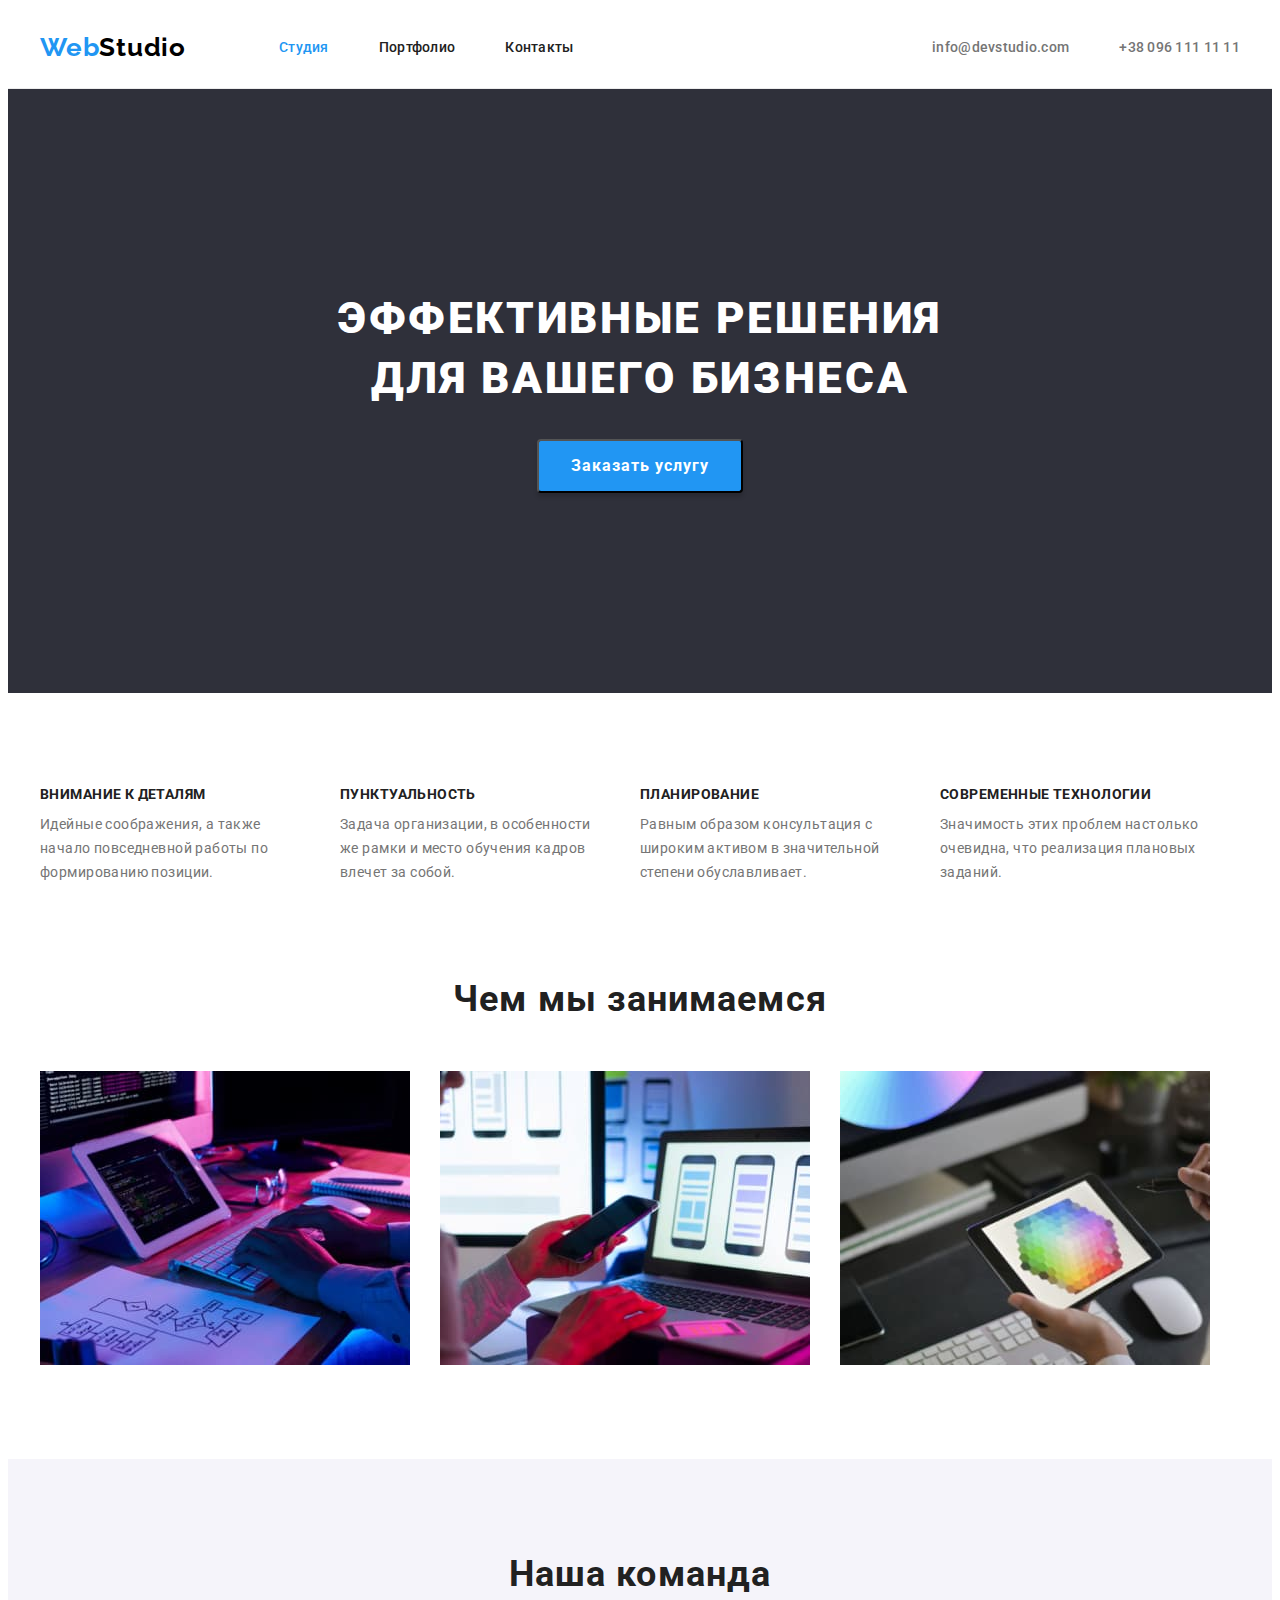
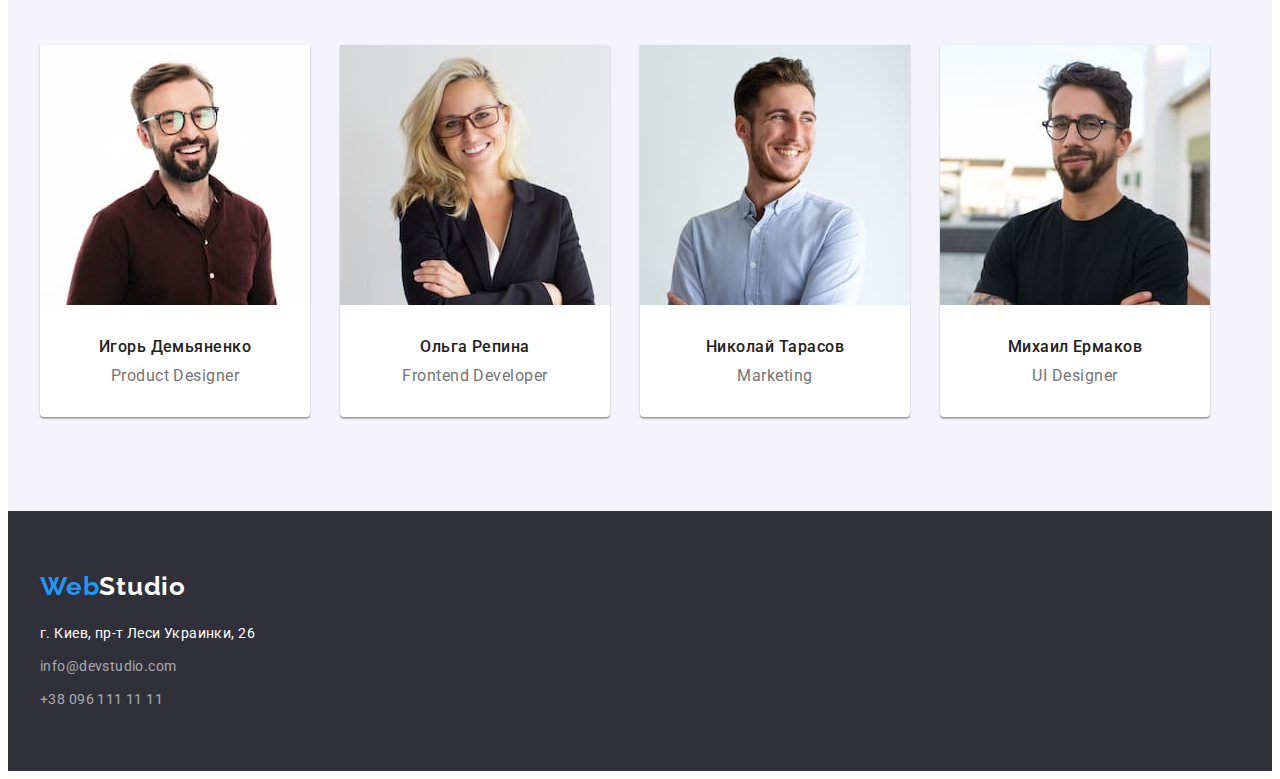
==== index.html @ 3a946d45 "v1" ====
<!DOCTYPE html>
<html lang="ru">
  <head>
    <meta charset="UTF-8" />
    <meta http-equiv="X-UA-Compatible" content="IE=edge" />
    <meta name="viewport" content="width=device-width, initial-scale=1.0" />
    <title>Студия</title>
    <!--Projeck fonts-->
    <link rel="preconnect" href="https://fonts.googleapis.com" />
    <link rel="preconnect" href="https://fonts.gstatic.com" crossorigin />
    <link
      href="https://fonts.googleapis.com/css2?family=Raleway:wght@700&family=Roboto:wght@400;500;700;900&display=swap"
      rel="stylesheet"
    />
    <!--Normalize-->
    <link
      rel="stylesheet"
      href="https://cdnjs.cloudflare.com/ajax/libs/modern-normalize/1.1.0/modern-normalize.min.css"
      integrity="sha512-wpPYUAdjBVSE4KJnH1VR1HeZfpl1ub8YT/NKx4PuQ5NmX2tKuGu6U/JRp5y+Y8XG2tV+wKQpNHVUX03MfMFn9Q=="
      crossorigin="anonymous"
      referrerpolicy="no-referrer"
    />

    <!--Castom styles-->
    <link rel="stylesheet" href="./css/styles.css" />
  </head>
  <body>
    <!--Шапка-->
    <header>
      <div class="container header-container">
        <a class="link logo" href="./index.html"
          >Web<span class="logo-black">Studio</span>
        </a>
        <!--Навигация-->
        <nav>
          <ul class="list nav">
            <li class="nav-item">
              <a class="link navigation-activ" href="./index.html">Студия</a>
            </li>
            <li class="nav-item">
              <a class="link navigation-link" href="./portfolio.html"
                >Портфолио</a
              >
            </li>
            <li class="nav-item">
              <a class="link navigation-link" href="#">Контакты</a>
            </li>
          </ul>
        </nav>

        <!--Контакты-->
        <ul class="list contakts">
          <li class="contakts-item">
            <a class="link contakts-link" href="mailto:info@devstudio.com"
              >info@devstudio.com</a
            >
          </li>
          <li class="contakts-item">
            <a class="link contakts-link" href="tel:+380961111111"
              >+38 096 111 11 11</a
            >
          </li>
        </ul>
      </div>
    </header>
    <!--Контент-->
    <main>
      <!--Герой-->
      <section class="hero">
        <div class="container hero-group">
          <h1 class="hero-title">Эффективные решения для вашего бизнеса</h1>
          <button class="btn" type="button">Заказать услугу</button>
        </div>
      </section>
      <!--Преимущества-->
      <section class="section benefits-section">
        <div class="container">
          <h2 class="benefits-section-title">Наши преимущества</h2>
          <ul class="list benefits-list">
            <li class="benefits-item">
              <h3 class="subtitle">Внимание к деталям</h3>
              <p class="text">
                Идейные соображения, а также начало повседневной работы по
                формированию позиции.
              </p>
            </li>
            <li class="benefits-item">
              <h3 class="subtitle">Пунктуальность</h3>
              <p class="text">
                Задача организации, в особенности же рамки и место обучения
                кадров влечет за собой.
              </p>
            </li>
            <li class="benefits-item">
              <h3 class="subtitle">Планирование</h3>
              <p class="text">
                Равным образом консультация с широким активом в значительной
                степени обуславливает.
              </p>
            </li>
            <li class="benefits-item">
              <h3 class="subtitle">Современные технологии</h3>
              <p class="text">
                Значимость этих проблем настолько очевидна, что реализация
                плановых заданий.
              </p>
            </li>
          </ul>
        </div>
      </section>
      <!--Деятельность-->
      <section class="section work-section">
        <div class="container">
          <h2 class="section-title">Чем мы занимаемся</h2>
          <ul class="list work-list">
            <li class="work-item">
              <img
                src="./images/work/code.jpg"
                alt="программист, работающий в офисе"
                width="370"
              />
            </li>
            <li class="work-item">
              <img
                src="./images/work/mobile.jpg"
                alt="веб-дизайнеры интерфейса разрабатывают приложение для смартфонов команда создателей работает интерфейс мобильных телефонов"
                width="370"
              />
            </li>
            <li class="work-item">
              <img
                src="./images/work/visual.jpg"
                alt="творческий художник веб-дизайн с рабочим цветом выбор графического планшета"
                width="370"
              />
            </li>
          </ul>
        </div>
      </section>
      <!--Команда-->
      <section class="section personal-section">
        <div class="container">
          <h2 class="section-title">Наша команда</h2>
          <ul class="list personal-list">
            <li class="personal-item">
              <img
                src="./images/personal/ihdem.jpg"
                alt="Игорь Демьяненко"
                width="270"
              />
              <div class="avatar-name">
                <h3 class="avatar">Игорь Демьяненко</h3>
                <p lang="en" class="profession">Product Designer</p>
              </div>
            </li>
            <li class="personal-item">
              <img
                src="./images/personal/olrep.jpg"
                alt="Ольга Репина"
                width="270"
              />
              <div class="avatar-name">
                <h3 class="avatar">Ольга Репина</h3>
                <p lang="en" class="profession">Frontend Developer</p>
              </div>
            </li>
            <li class="personal-item">
              <img
                src="./images/personal/nktar.jpg"
                alt="Николай Тарасов"
                width="270"
              />
              <div class="avatar-name">
                <h3 class="avatar">Николай Тарасов</h3>
                <p lang="en" class="profession">Marketing</p>
              </div>
            </li>
            <li class="personal-item">
              <img
                src="./images/personal/mcherm.jpg"
                alt="Михаил Ермаков"
                width="270"
              />
              <div class="avatar-name">
                <h3 class="avatar">Михаил Ермаков</h3>
                <p lang="en" class="profession">UI Designer</p>
              </div>
            </li>
          </ul>
        </div>
      </section>
    </main>
    <!--Подвал-->
    <footer class="footer">
      <div class="container footer-cont">
        <a class="link logo-footer" href="./index.html"
          >Web<span class="logo-white">Studio</span>
        </a>
        <address class="address">
          <p class="location">г. Киев, пр-т Леси Украинки, 26</p>
          <ul class="list">
            <li class="address-item">
              <a class="link email" href="mailto:info@devstudio.com"
                >info@devstudio.com</a
              >
            </li>
            <li class="address-item">
              <a class="link phone" href="tel:+380961111111"
                >+38 096 111 11 11</a
              >
            </li>
          </ul>
        </address>
      </div>
    </footer>
  </body>
</html>
---- css/styles.css ----
:root {
  --main-font: "Roboto", sans-serif;
  --secondary-font: "Raleway", sans-serif;

  /* text colors */
  --text-cl: #212121;
  --accent-cl: #2196f3;
  --main-txt-cl: #757575;
  --secondary-txt-cl: #ffffff;

  /* bacground colors */
  --header-bg-cl: #ffffff;
  --main-bg-cl: #e5e5e5;
  --secondary-bg-cl: #f7f7f7;
  --dark-bg-cl: #2f303a;
  --btn-bg-cl: #2196f3;
  --btn-bg-accent: #188ce8;
}

body {
  font-family: var(--main-font);
  font-size: 14px;
  line-height: 1.86;
  letter-spacing: 0.02em;
  color: var(--main-txt-cl);
}

h1,
h2,
h3,
h4,
h5,
h6,
p {
  margin: 0;
}

img {
  display: block;
}

.container {
  width: 1200px;
  padding-left: 15px;
  padding-right: 15px;
  margin-left: auto;
  margin-right: auto;
}

.link:hover,
.link:focus {
  color: var(--accent-cl);
}

.link {
  text-decoration: none;
  color: currentColor;
}

.list {
  padding: 0;
  margin: 0;

  list-style: none;
}

/*Шапка*/

header {
  background-color: var(--header-bg-cl);
  border-bottom: 1px solid #ececec;
}

.header-container {
  display: flex;
  align-items: center;
}

/*Логотип*/
.logo {
  margin-right: 93px;
  padding-top: 24px;
  padding-bottom: 25px;

  font-family: "Raleway";
  font-weight: 700;
  font-size: 26px;
  line-height: 1.19;
  letter-spacing: 0.03em;
  color: #2196f3;
}

.logo-black {
  color: #000000;
}

/*Навигация*/

.nav {
  display: flex;
  align-items: center;
}

.nav-item {
  margin-right: 50px;
}

.nav-item:last-child {
  margin-right: 0;
}

.contakts-link,
.navigation-link {
  display: block;
  padding-top: 32px;
  padding-bottom: 32px;

  font-weight: 500;
  line-height: 1.14;
  color: var(--text-cl);
}

.navigation-activ {
  display: block;
  padding-top: 32px;
  padding-bottom: 32px;

  font-weight: 500;
  line-height: 1.14;
  color: var(--accent-cl);
}

/*Контакты*/

.contakts {
  display: flex;
  margin-left: auto;
}

.contakts-item {
  margin-right: 50px;
}

.contakts-item:last-child {
  margin-right: 0;
}

.contakts-link {
  font-weight: 500;
  line-height: 1.14;
  color: var(--main-txt-cl);
}

.contakts-link:hover {
  color: var(--accent-cl);
}

/*Герой*/

.hero {
  padding-top: 200px;
  padding-bottom: 200px;
  background-color: var(--dark-bg-cl);
  text-align: center;
}

.hero-title {
  width: 696px;
  margin-bottom: 30px;
  margin-right: auto;
  margin-left: auto;

  font-weight: 900;
  font-size: 44px;
  line-height: 1.36;
  text-align: center;
  letter-spacing: 0.06em;
  text-transform: uppercase;
  color: var(--secondary-txt-cl);
}

.btn {
  padding: 10px 32px;
  cursor: pointer;
  font-family: inherit;
  font-weight: 700;
  font-size: 16px;
  line-height: 1.88;
  letter-spacing: 0.06em;
  color: var(--secondary-txt-cl);
  background: var(--btn-bg-cl);
  box-shadow: 0px 4px 4px rgba(0, 0, 0, 0.15);
  border-radius: 4px;
}

.btn:hover,
.btn:focus {
  background: var(--btn-bg-accent);
}

/*Преимущества*/

.benefits-section {
  padding-top: 94px;
  padding-bottom: 94px;
}

.benefits-section-title {
  display: none;
}

.benefits-list {
  display: flex;
}

.benefits-item {
  width: 270px;
  margin-right: 30px;
}

.benefits-item:last-child {
  margin-right: 0;
}

.section-title {
  text-align: center;
  margin-bottom: 50px;
  font-weight: 700;
  font-size: 36px;
  line-height: 1.17;
  letter-spacing: 0.03em;
  color: var(--text-cl);
}

.subtitle {
  margin-bottom: 10px;
  font-weight: 700;
  font-size: 14px;
  line-height: 1.14;
  letter-spacing: 0.03em;
  text-transform: uppercase;
  color: var(--text-cl);
}

.text {
  font-size: 14px;
  line-height: 1.71;
  letter-spacing: 0.03em;
  color: var(--main-txt-cl);
}

/*Деятельность*/

.work-section {
  padding-bottom: 94px;
}

.work-list {
  display: flex;
}

.work-item {
  margin-right: 30px;
}

.work-item:last-child {
  margin-right: 0;
}

/*Команда*/

.personal-section {
  padding-top: 94px;
  padding-bottom: 94px;
  background-color: #f5f4fa;
}

.personal-list {
  display: flex;
}

.personal-item {
  margin-right: 30px;
  background: #ffffff;
  box-shadow: 0px 1px 3px rgba(0, 0, 0, 0.12), 0px 1px 1px rgba(0, 0, 0, 0.14),
    0px 2px 1px rgba(0, 0, 0, 0.2);
  border-radius: 0px 0px 4px 4px;
}

.personal-item:last-child {
  margin-right: 0;
}

.avatar-name {
  padding-top: 32px;
  padding-bottom: 32px;
}

.avatar {
  margin-bottom: 10px;
  text-align: center;
  font-weight: 500;
  font-size: 16px;
  line-height: 1.19;
  letter-spacing: 0.03em;
  color: var(--text-cl);
}

.profession {
  text-align: center;
  font-size: 16px;
  line-height: 1.19;
  letter-spacing: 0.03em;
  color: var(--main-txt-cl);
}

/*Контент портфолио*/

/*Фильтра*/

.portfolio {
  padding-top: 94px;
  padding-bottom: 94px;
}
.filter-list {
  display: flex;
  align-items: center;
  justify-content: center;
  list-style: none;
  margin-bottom: 50px;
  padding: 0;
}

.filter-item {
  margin-right: 8px;
}

.filter-item:last-child {
  margin-right: 0;
}

.filter-btn {
  padding: 6px 22px;
  border: none;

  font-family: inherit;
  font-weight: 500;
  font-size: 16px;
  line-height: 1.62;
  text-align: center;
  letter-spacing: 0.03em;
  color: var(--text-cl);
  background: #f5f4fa;
  border-radius: 4px;
}

.filter-btn:hover,
.filter-btn:focus {
  font-family: inherit;
  font-weight: 500;
  font-size: 16px;
  line-height: 1.62;
  text-align: center;
  letter-spacing: 0.03em;
  color: var(--secondary-txt-cl);
  background: var(--btn-bg-cl);
  box-shadow: 0px 3px 1px rgba(0, 0, 0, 0.1), 0px 1px 2px rgba(0, 0, 0, 0.08),
    0px 2px 2px rgba(0, 0, 0, 0.12);
  border-radius: 4px;

  cursor: pointer;
}

/*Страницы*/

.page-list {
  display: flex;
  flex-wrap: wrap;
}

.page-item {
  width: 370px;
  margin-right: 30px;
}

.page-item:nth-child(-n + 6) {
  margin-bottom: 30px;
}

.page-item:nth-child(3n + 3) {
  margin-right: 0;
}

.page-name {
  padding: 20px 24px;
  border-right: 1px solid rgba(238, 238, 238, 1);
  border-bottom: 1px solid rgba(238, 238, 238, 1);
  border-left: 1px solid rgba(238, 238, 238, 1);
}

.page {
  margin-bottom: 4px;
  font-weight: 700;
  font-size: 18px;
  line-height: 2;
  letter-spacing: 0.06em;
  color: var(--text-cl);
}

.filter-page {
  font-size: 16px;
  line-height: 1.88;
  letter-spacing: 0.03em;
  color: var(--main-txt-cl);
}

/*Подвал*/

.footer {
  padding-top: 60px;
  padding-bottom: 60px;
  background-color: var(--dark-bg-cl);
}

.footer-cont {
}

.logo-footer {
  display: block;
  margin-bottom: 20px;
  font-family: "Raleway";
  font-weight: 700;
  font-size: 26px;
  line-height: 1.19;
  letter-spacing: 0.03em;
  color: #2196f3;
}

.logo-white {
  color: #ffffff;
}

.address {
  font-style: normal;
  line-height: 1.71;
  letter-spacing: 0.03em;
}

.location {
  margin-bottom: 9px;
  color: var(--secondary-txt-cl);
}

.address-item {
  margin-bottom: 9px;
}

.address-item:last-child {
  margin-bottom: 0;
}

.email,
.phone {
  color: rgba(255, 255, 255, 0.6);
}

.email:hover,
.phone:hover {
  color: var(--accent-cl);
}
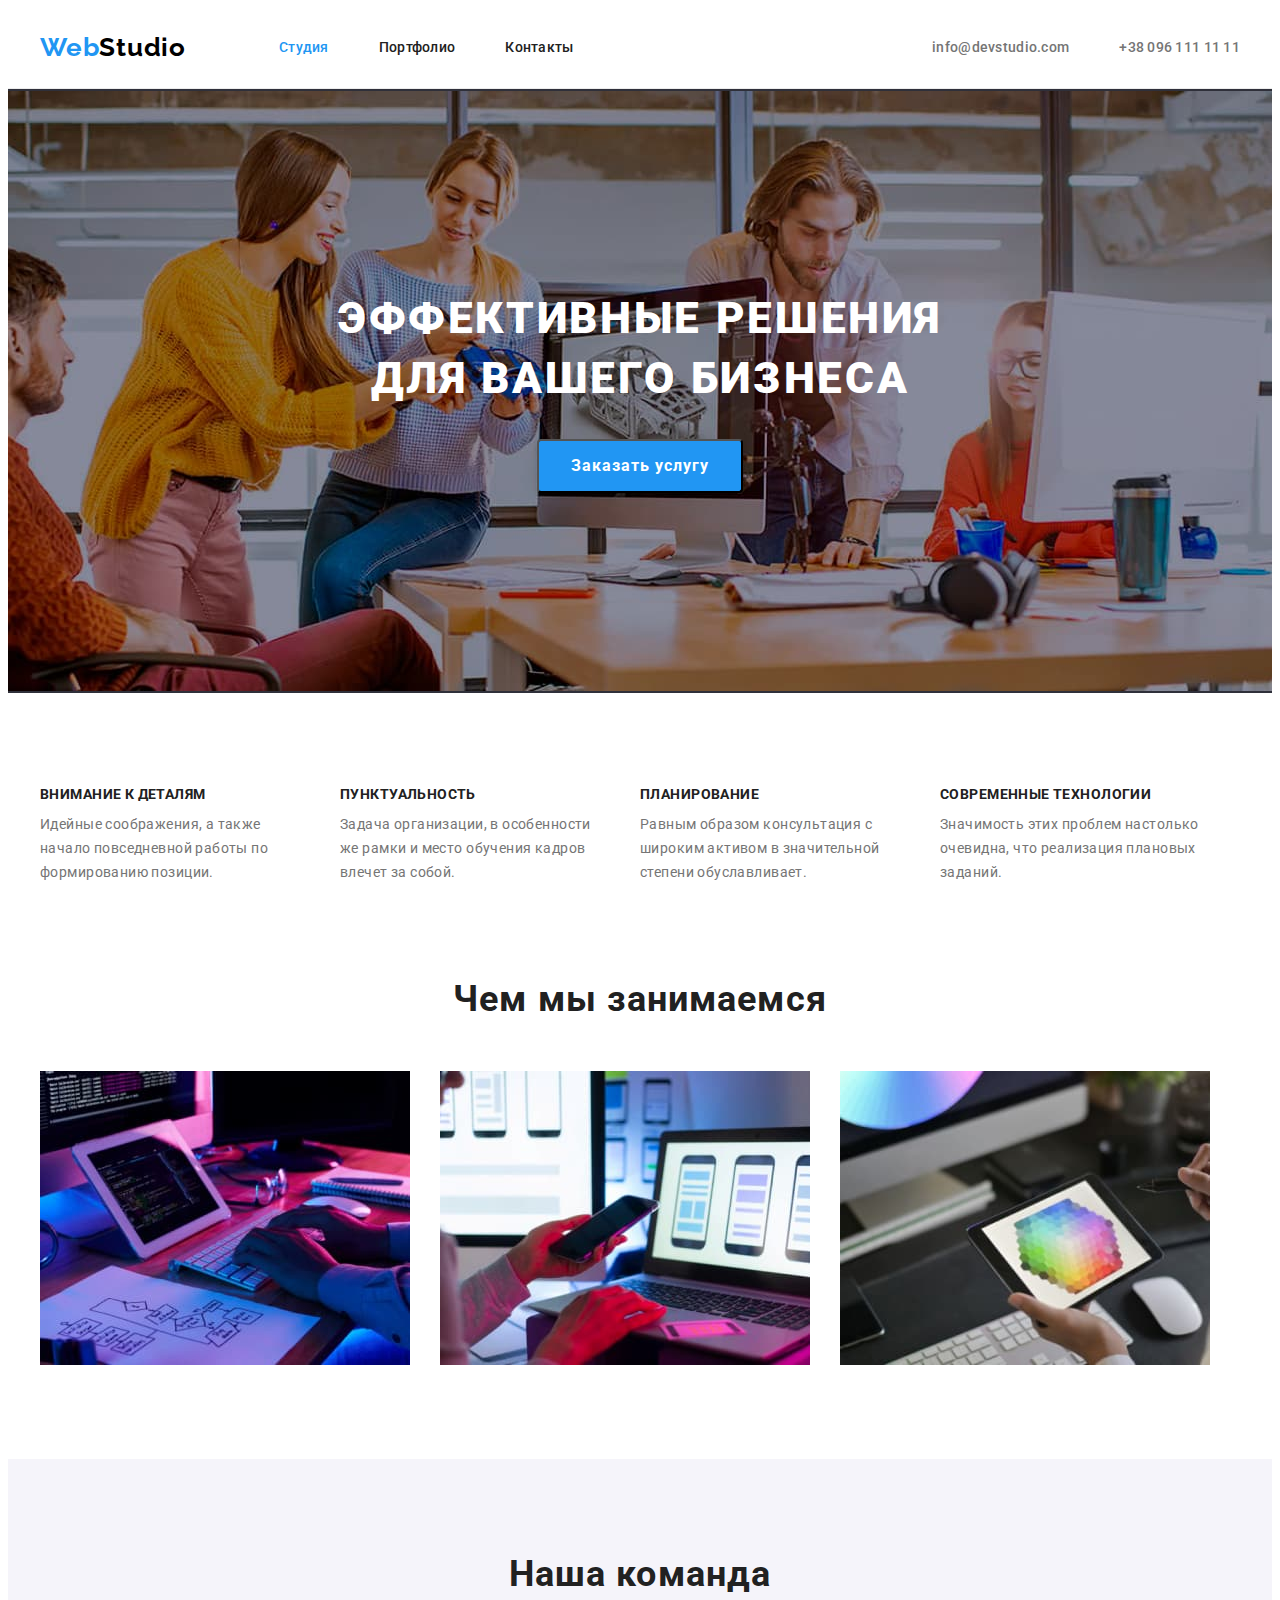
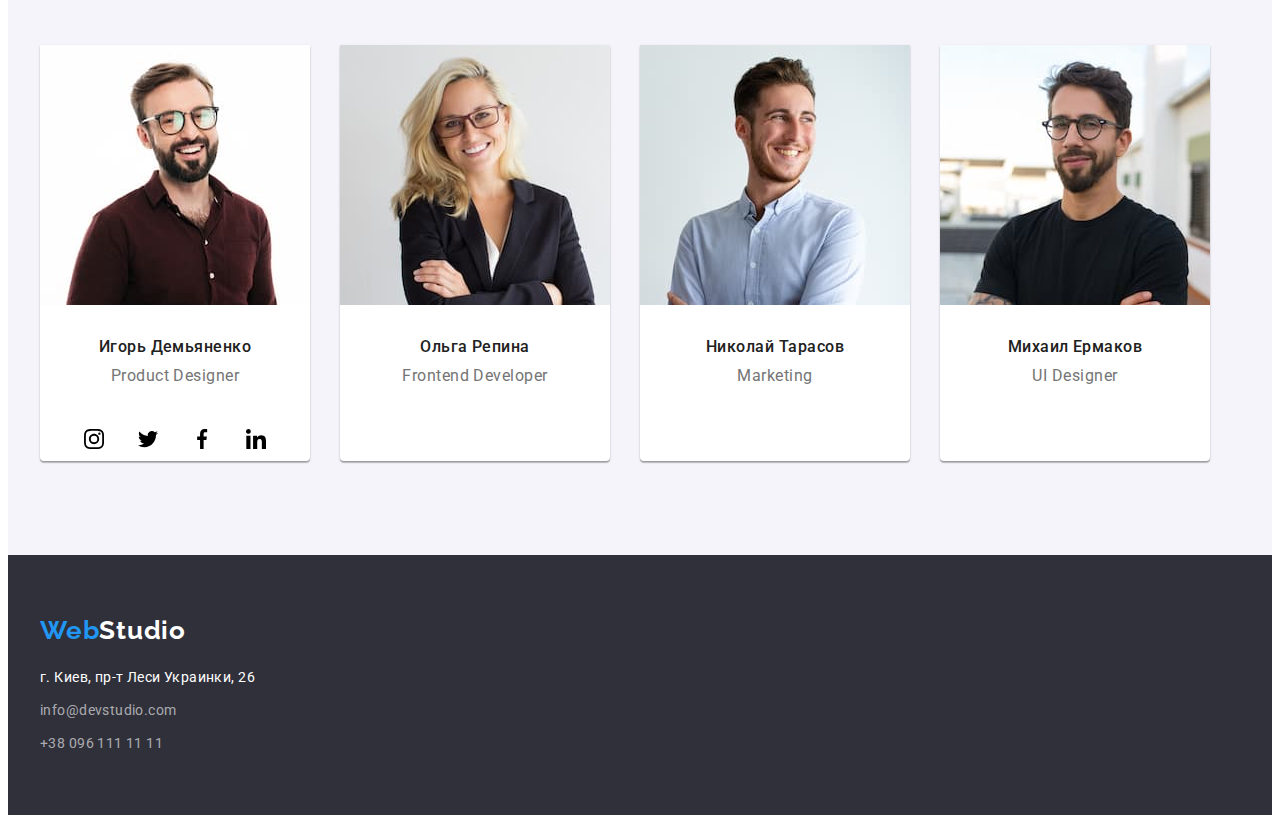
==== commit 6626fdc1: "v4" ====
--- a/index.html
+++ b/index.html
@@ -152,6 +152,36 @@
                 <h3 class="avatar">Игорь Демьяненко</h3>
                 <p lang="en" class="profession">Product Designer</p>
               </div>
+              <ul class="socials list">
+                <li class="socials-item">
+                  <a class="socials-link link" href="target_blank" rel="noopener noreferrer" aria-label="иконка ">
+                    <svg class="socials-icon"  width="20" height="20">
+                      <use href="./images/sprite.svg#icon-instagram"></use>
+                    </svg>
+                  </a>
+                </li>
+                <li class="socials-item">
+                  <a class="socials-link link" href="target_blank" rel="noopener noreferrer" aria-label="иконка ">
+                    <svg class="socials-icon" width="20" height="20">
+                      <use href="./images/sprite.svg#icon-twitter"></use>
+                    </svg>
+                  </a>
+                </li>
+                <li class="socials-item">
+                  <a class="socials-link link" href="target_blank" rel="noopener noreferrer" aria-label="иконка ">
+                    <svg class="socials-icon" width="20" height="20">
+                      <use href="./images/sprite.svg#icon-facebook"></use>
+                    </svg>
+                  </a>
+                </li>
+                <li class="socials-item">
+                  <a class="socials-link link" href="target_blank" rel="noopener noreferrer" aria-label="иконка ">
+                    <svg class="socials-icon" width="20" height="20">
+                      <use href="./images/sprite.svg#icon-linkedin"></use>
+                    </svg>
+                  </a>
+                </li>
+              </ul>
             </li>
             <li class="personal-item">
               <img
--- a/css/styles.css
+++ b/css/styles.css
@@ -158,10 +158,17 @@
 /*Герой*/
 
 .hero {
+  max-width: 1600px;
+  margin-right: auto;
+  margin-left: auto;
   padding-top: 200px;
   padding-bottom: 200px;
+  text-align: center;
   background-color: var(--dark-bg-cl);
-  text-align: center;
+  background-image: url(../images/fon/fon.jpg);
+  background-repeat: no-repeat;
+  background-position: center;
+  
 }
 
 .hero-title {
@@ -314,6 +321,27 @@
   color: var(--main-txt-cl);
 }
 
+/*socials icons*/
+.socials {
+  display: flex;
+  justify-content: center;
+  align-items: center;
+}
+
+.socials-link {
+  display: flex;
+  justify-content: center;
+  align-items: center;
+  width: 44px;
+  height: 44px;
+  background-color: #ffffff ;
+  border-radius: 50%;
+}
+
+.socials-item:not(:last-child) {
+  margin-right: 10px ;
+}
+
 /*Контент портфолио*/
 
 /*Фильтра*/
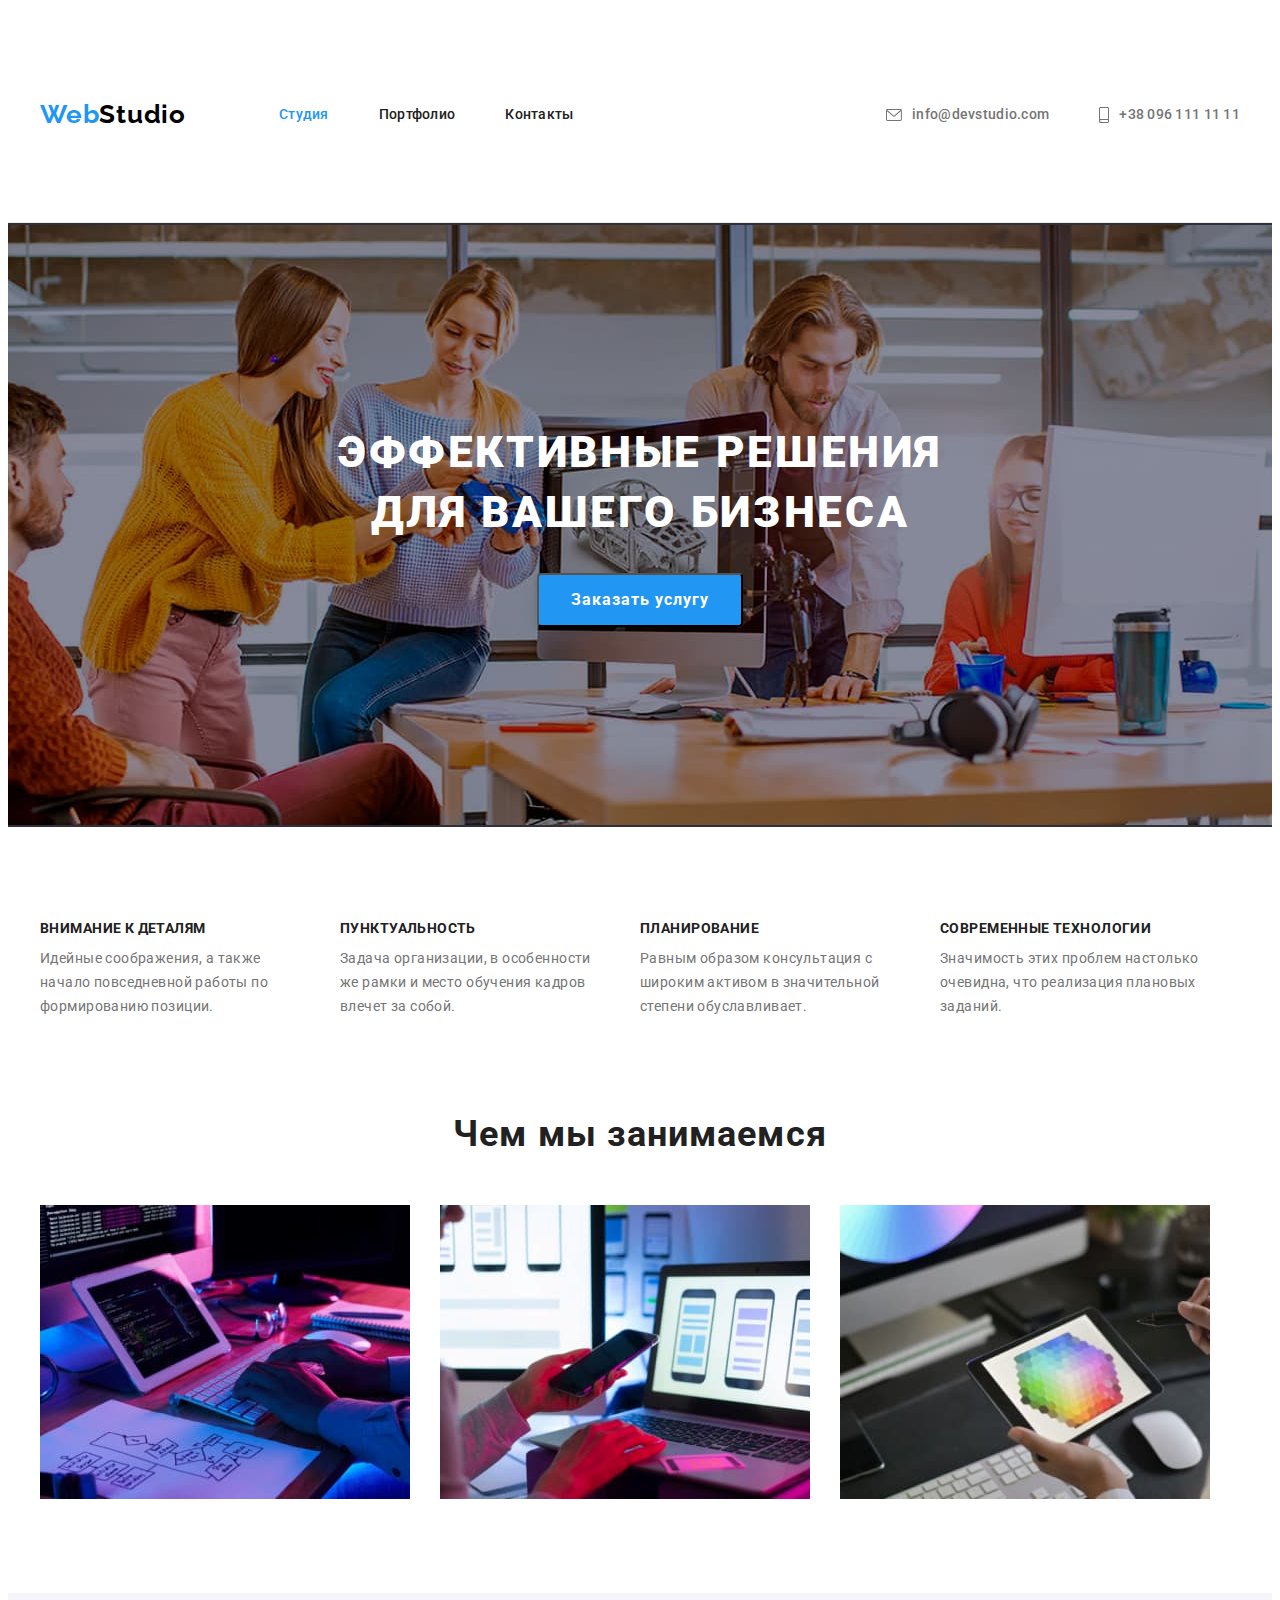
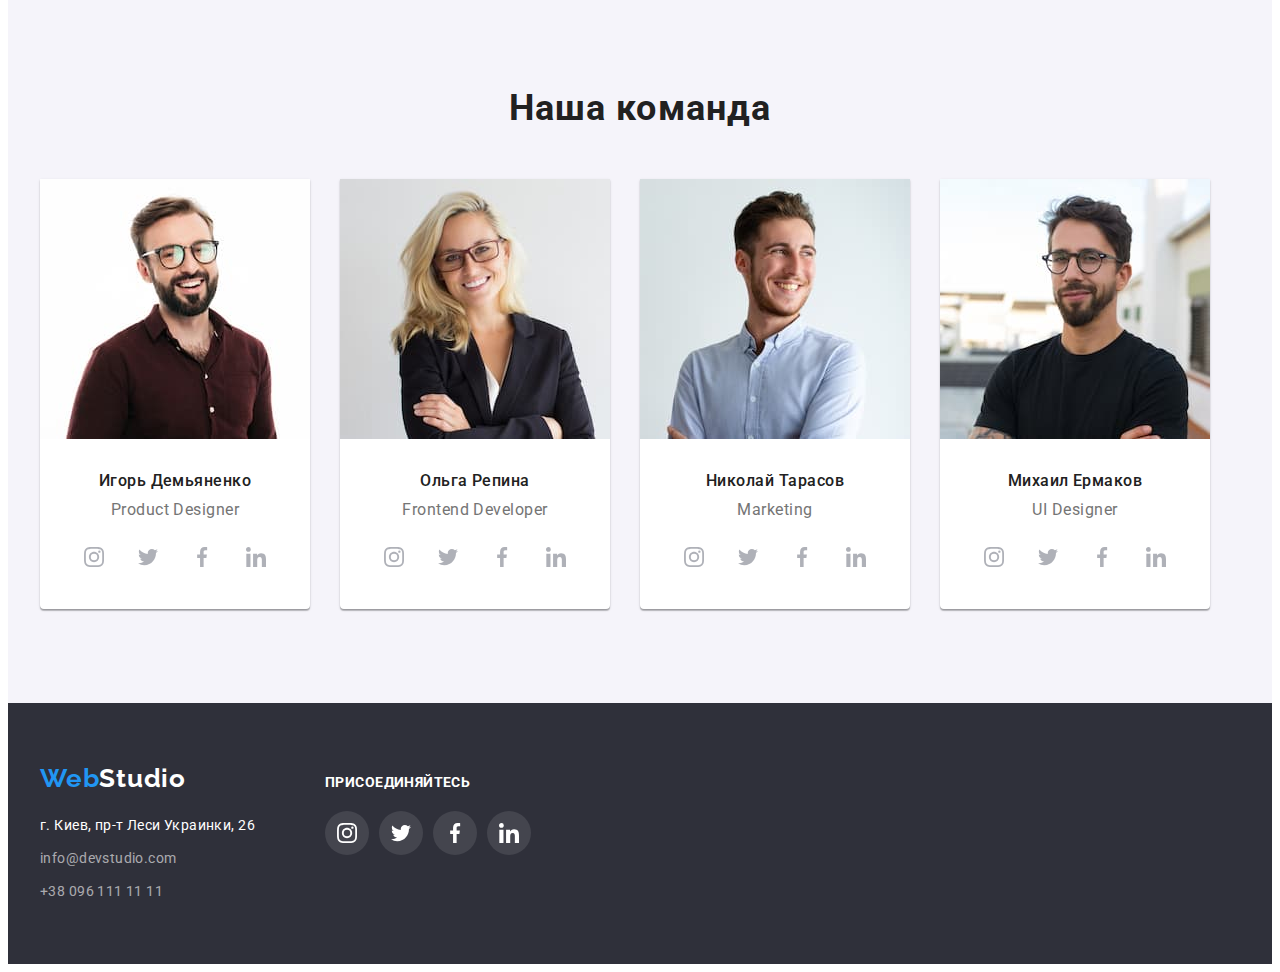
==== commit 2830bfb2: "v6" ====
--- a/index.html
+++ b/index.html
@@ -52,12 +52,16 @@
         <ul class="list contakts">
           <li class="contakts-item">
             <a class="link contakts-link" href="mailto:info@devstudio.com"
-              >info@devstudio.com</a
+              > <svg class="contakts-icon" width="16" heigth="12">
+                <use href="./images/sprite.svg#icon-envelope"></use>
+              </svg> info@devstudio.com</a
             >
           </li>
           <li class="contakts-item">
             <a class="link contakts-link" href="tel:+380961111111"
-              >+38 096 111 11 11</a
+              > <svg class="contakts-icon" width="10" heigth="16">
+                <use href="./images/sprite.svg#icon-smartphone"></use>
+              </svg>+38 096 111 11 11</a
             >
           </li>
         </ul>
@@ -193,6 +197,36 @@
                 <h3 class="avatar">Ольга Репина</h3>
                 <p lang="en" class="profession">Frontend Developer</p>
               </div>
+              <ul class="socials list">
+                <li class="socials-item">
+                  <a class="socials-link link" href="target_blank" rel="noopener noreferrer" aria-label="иконка ">
+                    <svg class="socials-icon" width="20" height="20">
+                      <use href="./images/sprite.svg#icon-instagram"></use>
+                    </svg>
+                  </a>
+                </li>
+                <li class="socials-item">
+                  <a class="socials-link link" href="target_blank" rel="noopener noreferrer" aria-label="иконка ">
+                    <svg class="socials-icon" width="20" height="20">
+                      <use href="./images/sprite.svg#icon-twitter"></use>
+                    </svg>
+                  </a>
+                </li>
+                <li class="socials-item">
+                  <a class="socials-link link" href="target_blank" rel="noopener noreferrer" aria-label="иконка ">
+                    <svg class="socials-icon" width="20" height="20">
+                      <use href="./images/sprite.svg#icon-facebook"></use>
+                    </svg>
+                  </a>
+                </li>
+                <li class="socials-item">
+                  <a class="socials-link link" href="target_blank" rel="noopener noreferrer" aria-label="иконка ">
+                    <svg class="socials-icon" width="20" height="20">
+                      <use href="./images/sprite.svg#icon-linkedin"></use>
+                    </svg>
+                  </a>
+                </li>
+              </ul>
             </li>
             <li class="personal-item">
               <img
@@ -204,6 +238,36 @@
                 <h3 class="avatar">Николай Тарасов</h3>
                 <p lang="en" class="profession">Marketing</p>
               </div>
+              <ul class="socials list">
+                <li class="socials-item">
+                  <a class="socials-link link" href="target_blank" rel="noopener noreferrer" aria-label="иконка ">
+                    <svg class="socials-icon" width="20" height="20">
+                      <use href="./images/sprite.svg#icon-instagram"></use>
+                    </svg>
+                  </a>
+                </li>
+                <li class="socials-item">
+                  <a class="socials-link link" href="target_blank" rel="noopener noreferrer" aria-label="иконка ">
+                    <svg class="socials-icon" width="20" height="20">
+                      <use href="./images/sprite.svg#icon-twitter"></use>
+                    </svg>
+                  </a>
+                </li>
+                <li class="socials-item">
+                  <a class="socials-link link" href="target_blank" rel="noopener noreferrer" aria-label="иконка ">
+                    <svg class="socials-icon" width="20" height="20">
+                      <use href="./images/sprite.svg#icon-facebook"></use>
+                    </svg>
+                  </a>
+                </li>
+                <li class="socials-item">
+                  <a class="socials-link link" href="target_blank" rel="noopener noreferrer" aria-label="иконка ">
+                    <svg class="socials-icon" width="20" height="20">
+                      <use href="./images/sprite.svg#icon-linkedin"></use>
+                    </svg>
+                  </a>
+                </li>
+              </ul>
             </li>
             <li class="personal-item">
               <img
@@ -215,6 +279,36 @@
                 <h3 class="avatar">Михаил Ермаков</h3>
                 <p lang="en" class="profession">UI Designer</p>
               </div>
+              <ul class="socials list">
+                <li class="socials-item">
+                  <a class="socials-link link" href="target_blank" rel="noopener noreferrer" aria-label="иконка ">
+                    <svg class="socials-icon" width="20" height="20">
+                      <use href="./images/sprite.svg#icon-instagram"></use>
+                    </svg>
+                  </a>
+                </li>
+                <li class="socials-item">
+                  <a class="socials-link link" href="target_blank" rel="noopener noreferrer" aria-label="иконка ">
+                    <svg class="socials-icon" width="20" height="20">
+                      <use href="./images/sprite.svg#icon-twitter"></use>
+                    </svg>
+                  </a>
+                </li>
+                <li class="socials-item">
+                  <a class="socials-link link" href="target_blank" rel="noopener noreferrer" aria-label="иконка ">
+                    <svg class="socials-icon" width="20" height="20">
+                      <use href="./images/sprite.svg#icon-facebook"></use>
+                    </svg>
+                  </a>
+                </li>
+                <li class="socials-item">
+                  <a class="socials-link link" href="target_blank" rel="noopener noreferrer" aria-label="иконка ">
+                    <svg class="socials-icon" width="20" height="20">
+                      <use href="./images/sprite.svg#icon-linkedin"></use>
+                    </svg>
+                  </a>
+                </li>
+              </ul>
             </li>
           </ul>
         </div>
@@ -222,25 +316,55 @@
     </main>
     <!--Подвал-->
     <footer class="footer">
-      <div class="container footer-cont">
-        <a class="link logo-footer" href="./index.html"
-          >Web<span class="logo-white">Studio</span>
-        </a>
-        <address class="address">
-          <p class="location">г. Киев, пр-т Леси Украинки, 26</p>
-          <ul class="list">
-            <li class="address-item">
-              <a class="link email" href="mailto:info@devstudio.com"
-                >info@devstudio.com</a
-              >
-            </li>
-            <li class="address-item">
-              <a class="link phone" href="tel:+380961111111"
-                >+38 096 111 11 11</a
-              >
-            </li>
-          </ul>
-        </address>
+      <div class="container foot-cont">
+        <div class="footer-cont">
+          <a class="link logo-footer" href="./index.html">Web<span class="logo-white">Studio</span>
+          </a>
+          <address class="address">
+            <p class="location">г. Киев, пр-т Леси Украинки, 26</p>
+            <ul class="list">
+              <li class="address-item">
+                <a class="link email" href="mailto:info@devstudio.com">info@devstudio.com</a>
+              </li>
+              <li class="address-item">
+                <a class="link phone" href="tel:+380961111111">+38 096 111 11 11</a>
+              </li>
+            </ul>
+          </address>
+        </div>
+        <div class="connect">
+          <h3 class="connect-name">присоединяйтесь</h3>
+          <ul class="connect-list list">
+            <li class="connect-item">
+              <a class="connect-link link" href="target_blank" rel="noopener noreferrer" aria-label="иконка ">
+                <svg class="connect-icon" width="20" height="20">
+                  <use href="./images/sprite.svg#icon-instagram"></use>
+                </svg>
+              </a>
+            </li>
+            <li class="connect-item">
+              <a class="connect-link link" href="target_blank" rel="noopener noreferrer" aria-label="иконка ">
+                <svg class="connect-icon" width="20" height="20">
+                  <use href="./images/sprite.svg#icon-twitter"></use>
+                </svg>
+              </a>
+            </li>
+            <li class="connect-item">
+              <a class="connect-link link" href="target_blank" rel="noopener noreferrer" aria-label="иконка ">
+                <svg class="connect-icon" width="20" height="20">
+                  <use href="./images/sprite.svg#icon-facebook"></use>
+                </svg>
+              </a>
+            </li>
+            <li class="connect-item">
+              <a class="connect-link link" href="target_blank" rel="noopener noreferrer" aria-label="иконка ">
+                <svg class="connect-icon" width="20" height="20">
+                  <use href="./images/sprite.svg#icon-linkedin"></use>
+                </svg>
+              </a>
+            </li>
+          </ul>
+        </div>
       </div>
     </footer>
   </body>
--- a/css/styles.css
+++ b/css/styles.css
@@ -146,6 +146,8 @@
 }
 
 .contakts-link {
+  display: flex;
+  align-items: center;
   font-weight: 500;
   line-height: 1.14;
   color: var(--main-txt-cl);
@@ -153,6 +155,11 @@
 
 .contakts-link:hover {
   color: var(--accent-cl);
+}
+
+.contakts-icon {
+margin-right: 10px;
+fill: currentColor;
 }
 
 /*Герой*/
@@ -300,7 +307,7 @@
 
 .avatar-name {
   padding-top: 32px;
-  padding-bottom: 32px;
+  padding-bottom: 16px;
 }
 
 .avatar {
@@ -326,6 +333,7 @@
   display: flex;
   justify-content: center;
   align-items: center;
+  margin-bottom: 30px;
 }
 
 .socials-link {
@@ -338,9 +346,26 @@
   border-radius: 50%;
 }
 
+.socials-link:hover .socials-icon,
+.socials-link:focus .socials-icon {
+  fill: #FFFFFF;  
+}
+
+.socials-link:hover,
+.socials-link:focus {
+background-color: #2196F3;
+}
+
 .socials-item:not(:last-child) {
   margin-right: 10px ;
 }
+
+.socials-icon {
+  fill: #AFB1B8;
+}
+
+
+
 
 /*Контент портфолио*/
 
@@ -445,12 +470,22 @@
 /*Подвал*/
 
 .footer {
+  
   padding-top: 60px;
   padding-bottom: 60px;
   background-color: var(--dark-bg-cl);
-}
+  
+}
+
+.foot-cont {
+  display: flex;
+ 
+}
+
 
 .footer-cont {
+  
+  margin-right: 70px;
 }
 
 .logo-footer {
@@ -496,3 +531,55 @@
 .phone:hover {
   color: var(--accent-cl);
 }
+
+.connect {
+  padding-top: 12px;
+ display: block;
+
+}
+
+.connect-name {
+  
+  margin-bottom: 20px;
+  font-weight: 700;
+  font-size: 14px;
+  line-height: 1.14;
+  letter-spacing: 0.03em;
+  text-transform: uppercase;
+  color: #FFFFFF;
+}
+
+/*socials icons*/
+.connect-list {
+  display: flex;
+  align-items: center;
+  
+}
+
+.connect-link {
+  display: flex;
+  justify-content: center;
+  align-items: center;
+  width: 44px;
+  height: 44px;
+  background-color: rgba(255, 255, 255, 0.1);
+  border-radius: 50%;
+}
+
+.connect-link:hover .socials-icon,
+.connect-link:focus .socials-icon {
+  fill: #FFFFFF;
+}
+
+.connect-link:hover,
+.connect-link:focus {
+  background-color: #2196F3;
+}
+
+.connect-item:not(:last-child) {
+  margin-right: 10px;
+}
+
+.connect-icon {
+  fill: #FFFFFF;
+}
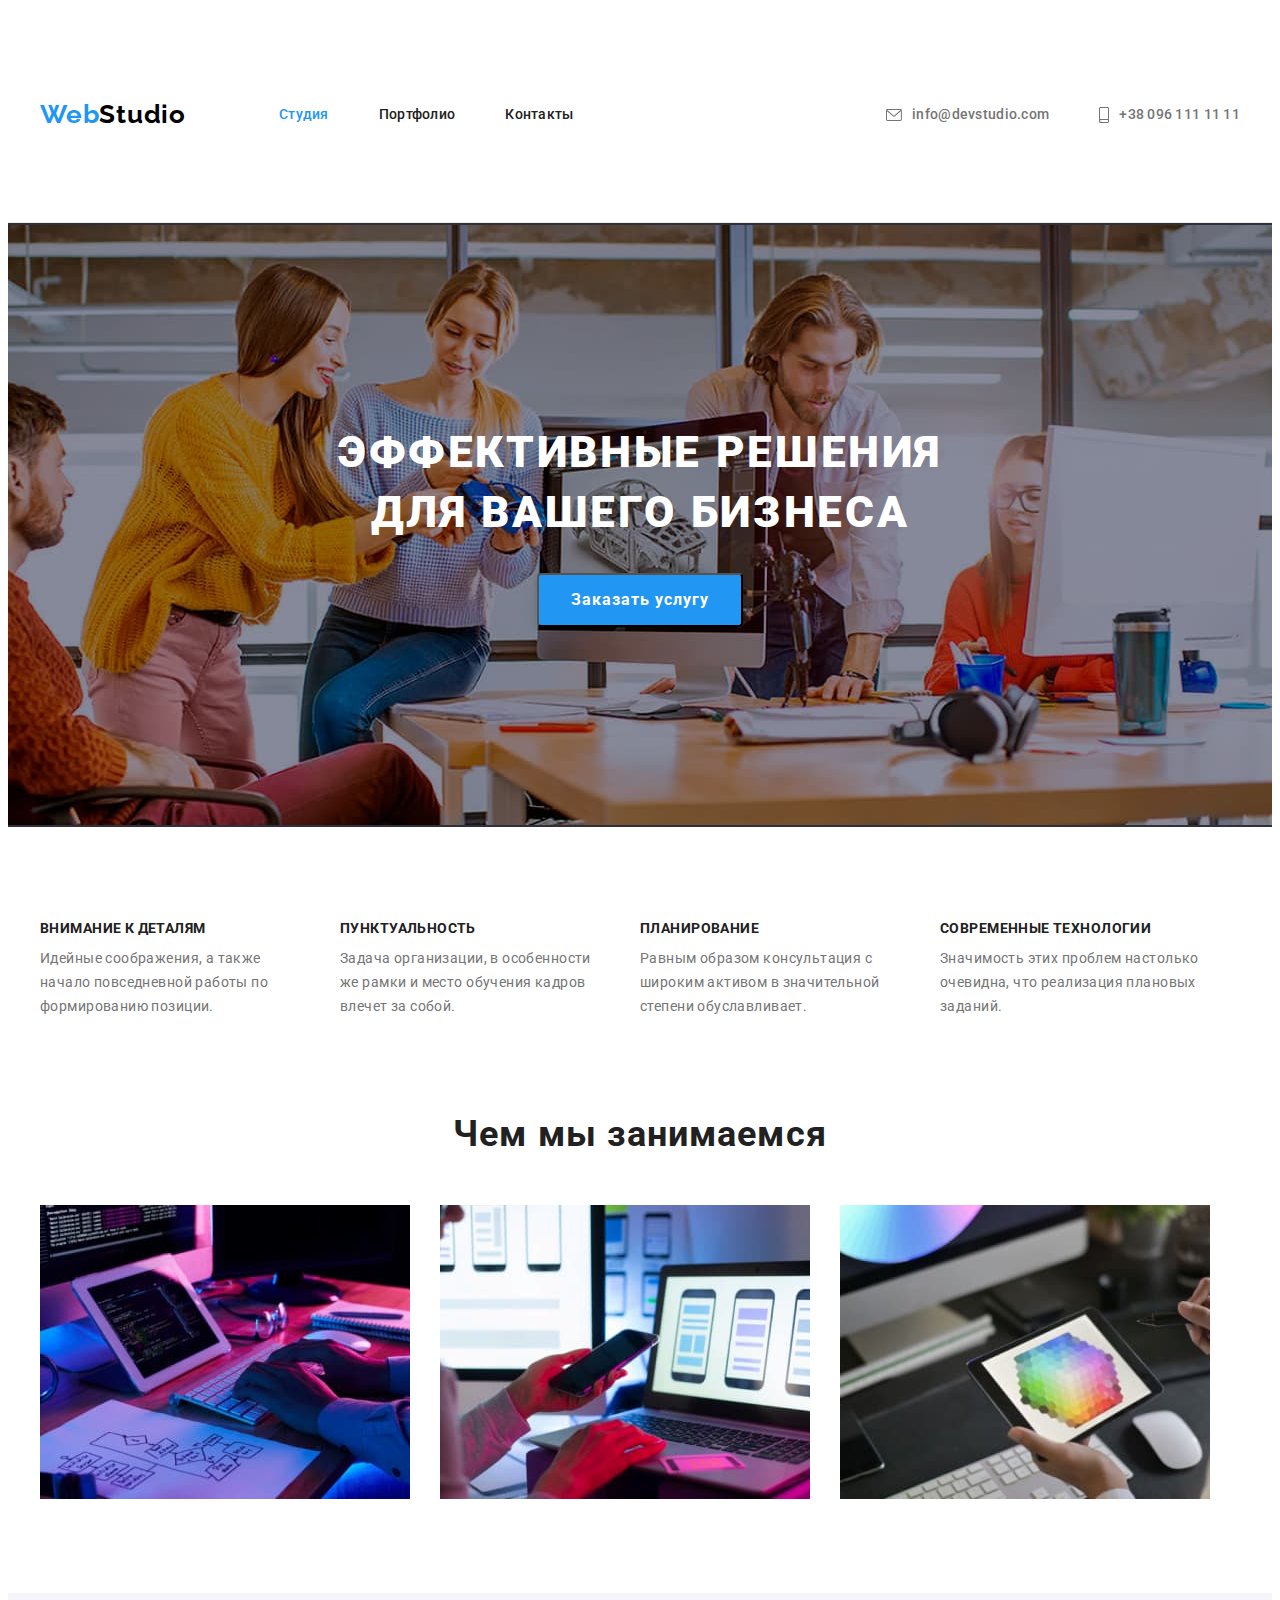
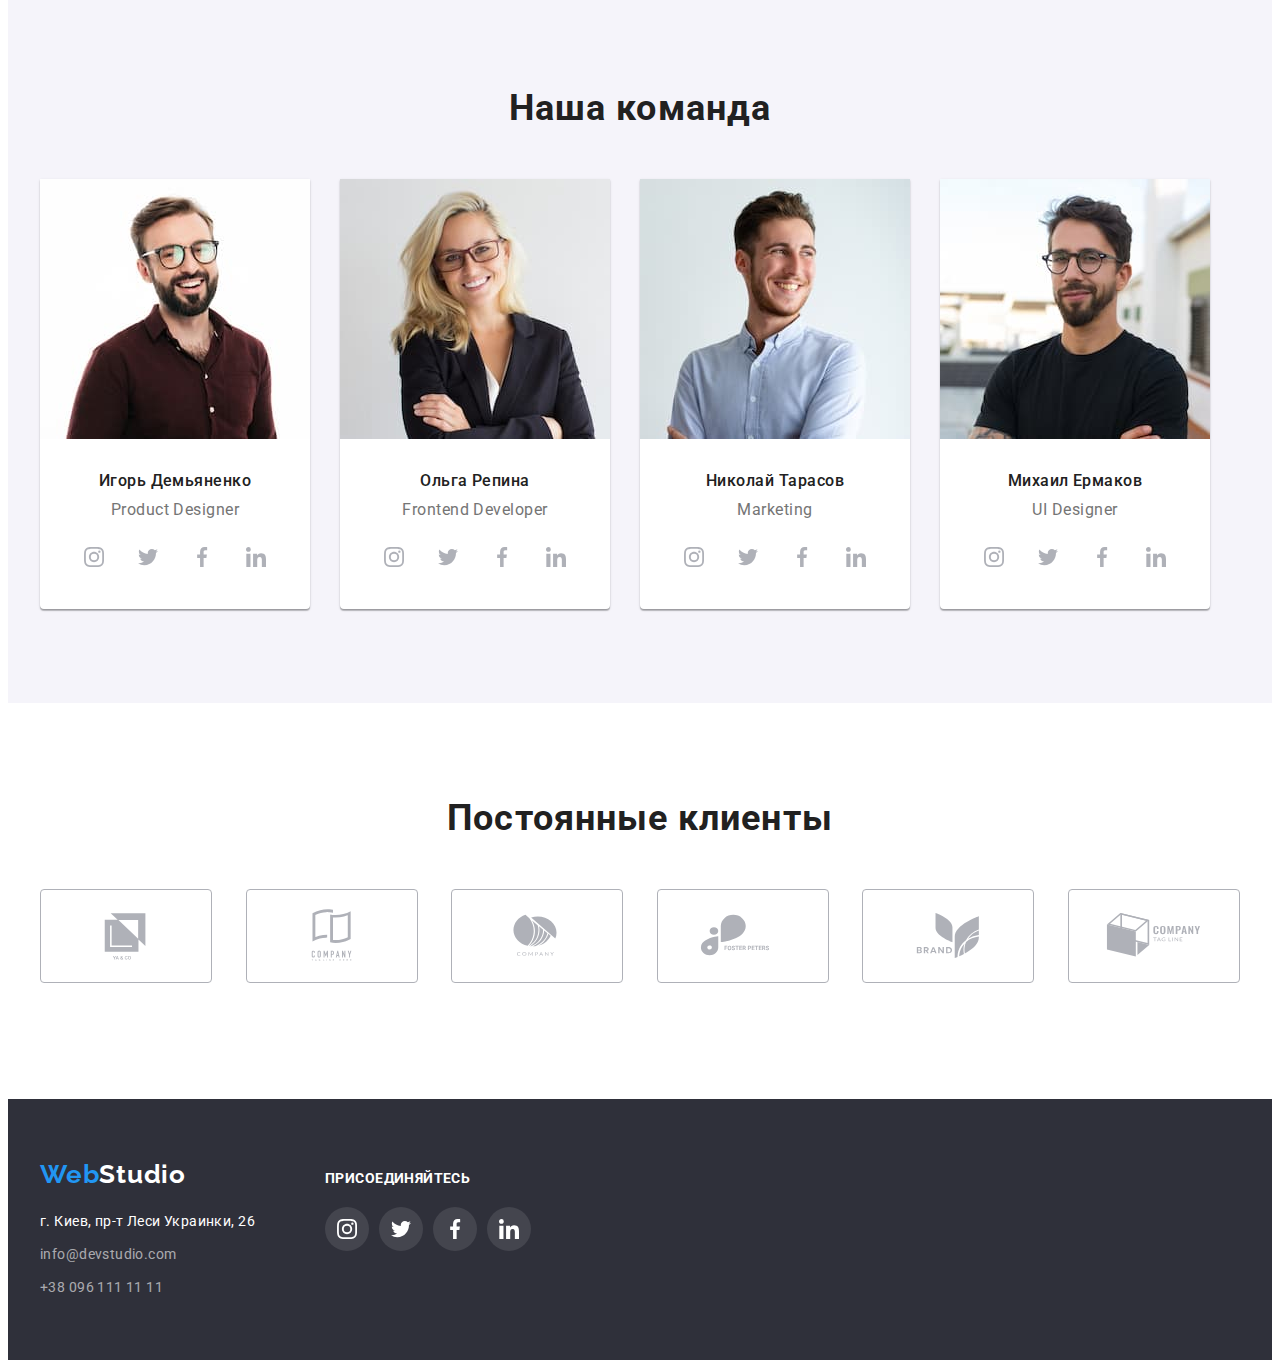
==== commit b983b5a4: "v7" ====
--- a/index.html
+++ b/index.html
@@ -313,6 +313,44 @@
           </ul>
         </div>
       </section>
+      <!--Клиенты-->
+      <section class="section clients-section">
+        <div class="container">
+          <h2 class="section-title">Постоянные клиенты</h2>
+          <ul class="clients-list list">
+            <li class="clients-item">
+              <a class="clients-link" href=""><svg class="clients-icon" width="106" heigth="60">
+                <use href="./images/sprite.svg#icon-yaco"></use>
+              </svg></a>
+            </li>
+            <li class="clients-item">
+              <a class="clients-link" href=""><svg class="clients-icon" width="106" heigth="60">
+                  <use href="./images/sprite.svg#icon-companytaglinehere"></use>
+                </svg></a>
+            </li>
+            <li class="clients-item">
+              <a class="clients-link" href=""><svg class="clients-icon" width="106" heigth="60">
+                  <use href="./images/sprite.svg#icon-company"></use>
+                </svg></a>
+            </li>
+            <li class="clients-item">
+              <a class="clients-link" href=""><svg class="clients-icon" width="106" heigth="60">
+                  <use href="./images/sprite.svg#icon-fosterpeters"></use>
+                </svg></a>
+            </li>
+            <li class="clients-item">
+              <a class="clients-link" href=""><svg class="clients-icon" width="106" heigth="60">
+                  <use href="./images/sprite.svg#icon-brand"></use>
+                </svg></a>
+            </li>
+            <li class="clients-item">
+              <a class="clients-link" href=""><svg class="clients-icon" width="106" heigth="60">
+                  <use href="./images/sprite.svg#icon-companytagline"></use>
+                </svg></a>
+            </li>
+          </ul>
+        </div>
+      </section>
     </main>
     <!--Подвал-->
     <footer class="footer">
--- a/css/styles.css
+++ b/css/styles.css
@@ -467,6 +467,51 @@
   color: var(--main-txt-cl);
 }
 
+/*Клиенты*/
+
+.clients-section {
+  padding-top: 94px;
+  padding-bottom: 116px;    
+}
+
+.clients-list {
+  display: flex;
+ align-items: center;
+ justify-content: center;
+}
+
+.clients-item:not(:last-child) {
+  margin-right: auto;
+}
+
+.clients-link {
+  display: flex;
+  align-items: center;
+  justify-content: center;
+  width: 170px;
+  height: 92px;
+
+  border: 1px solid #AFB1B8;
+    border-radius: 4px;
+}
+
+.clients-icon {
+  fill:#AFB1B8 ;
+}
+
+
+.clients-link:hover,
+.clients-link:focus  {
+  border-color: #2196F3;
+}
+
+
+.clients-link:focus .clients-icon,
+.clients-link:hover .clients-icon {
+  fill: #2196f3;
+}
+
+
 /*Подвал*/
 
 .footer {
@@ -483,8 +528,7 @@
 }
 
 
-.footer-cont {
-  
+.footer-cont {  
   margin-right: 70px;
 }
 
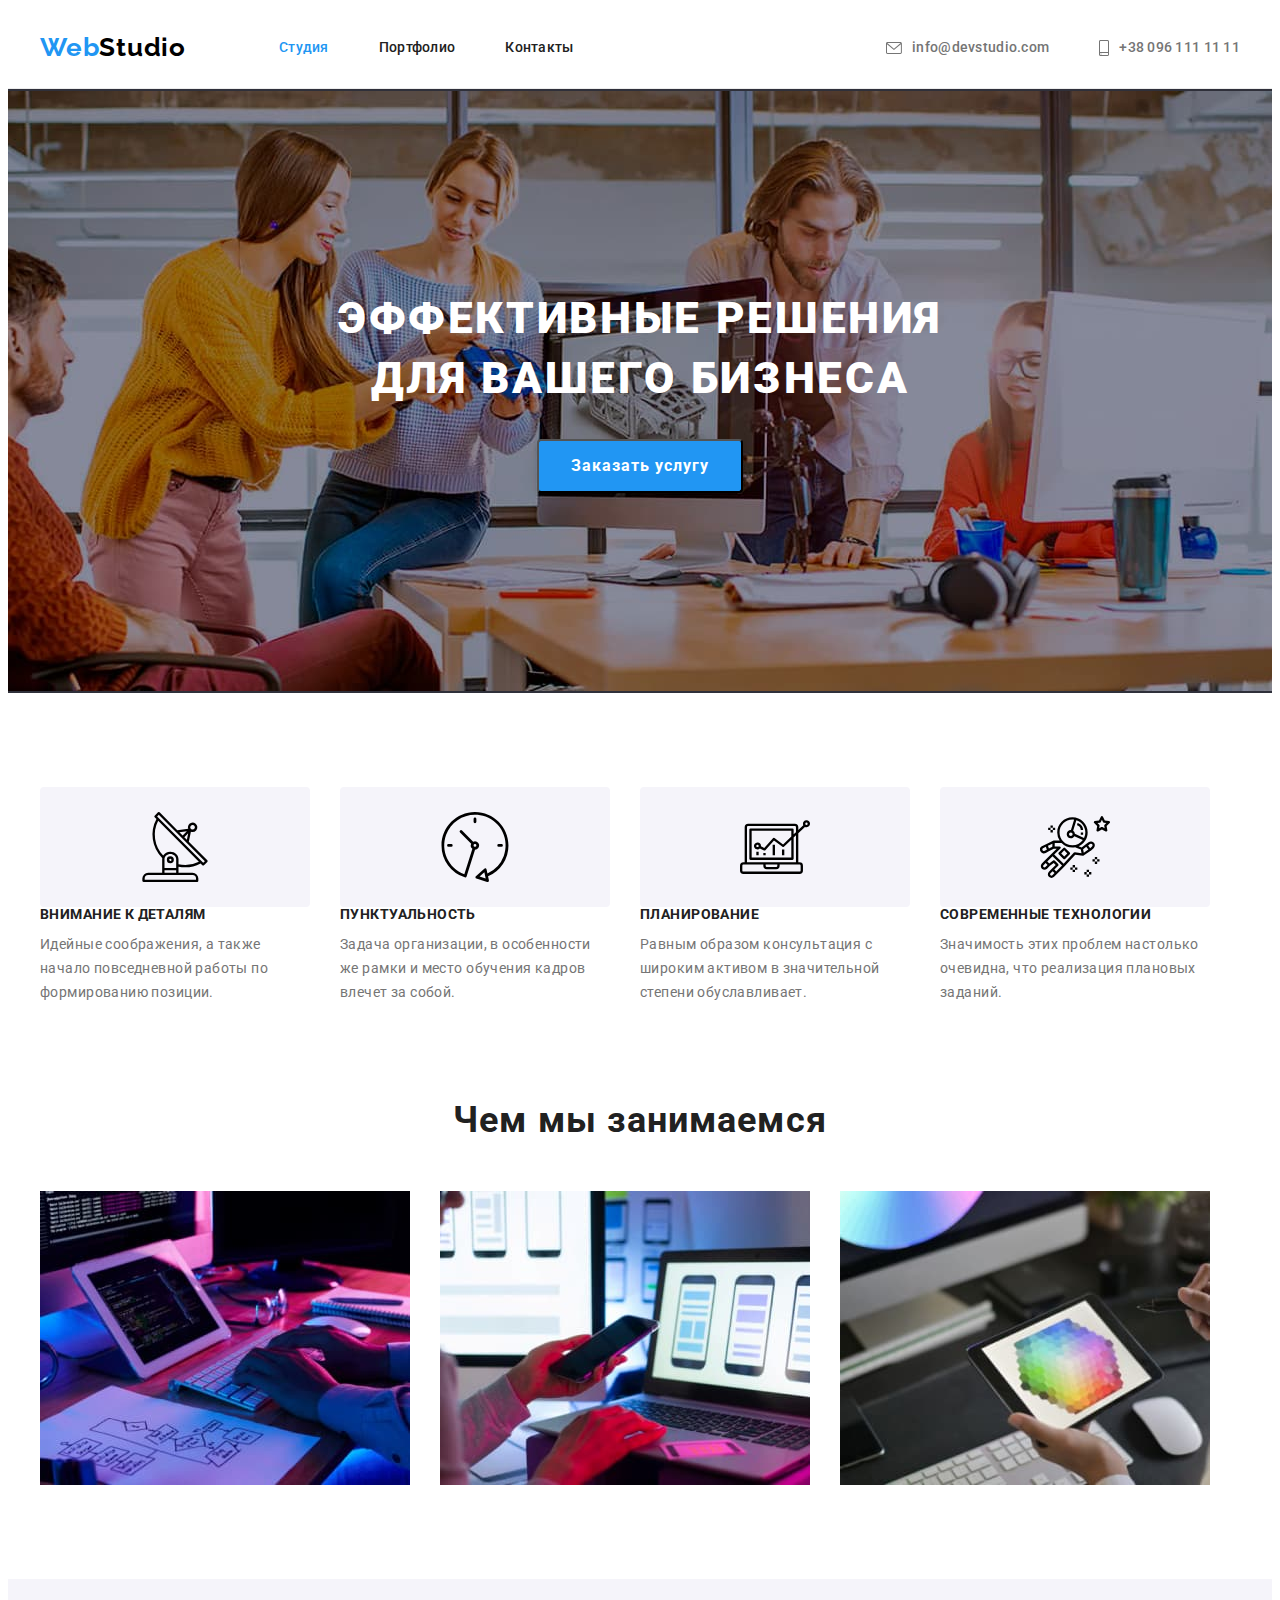
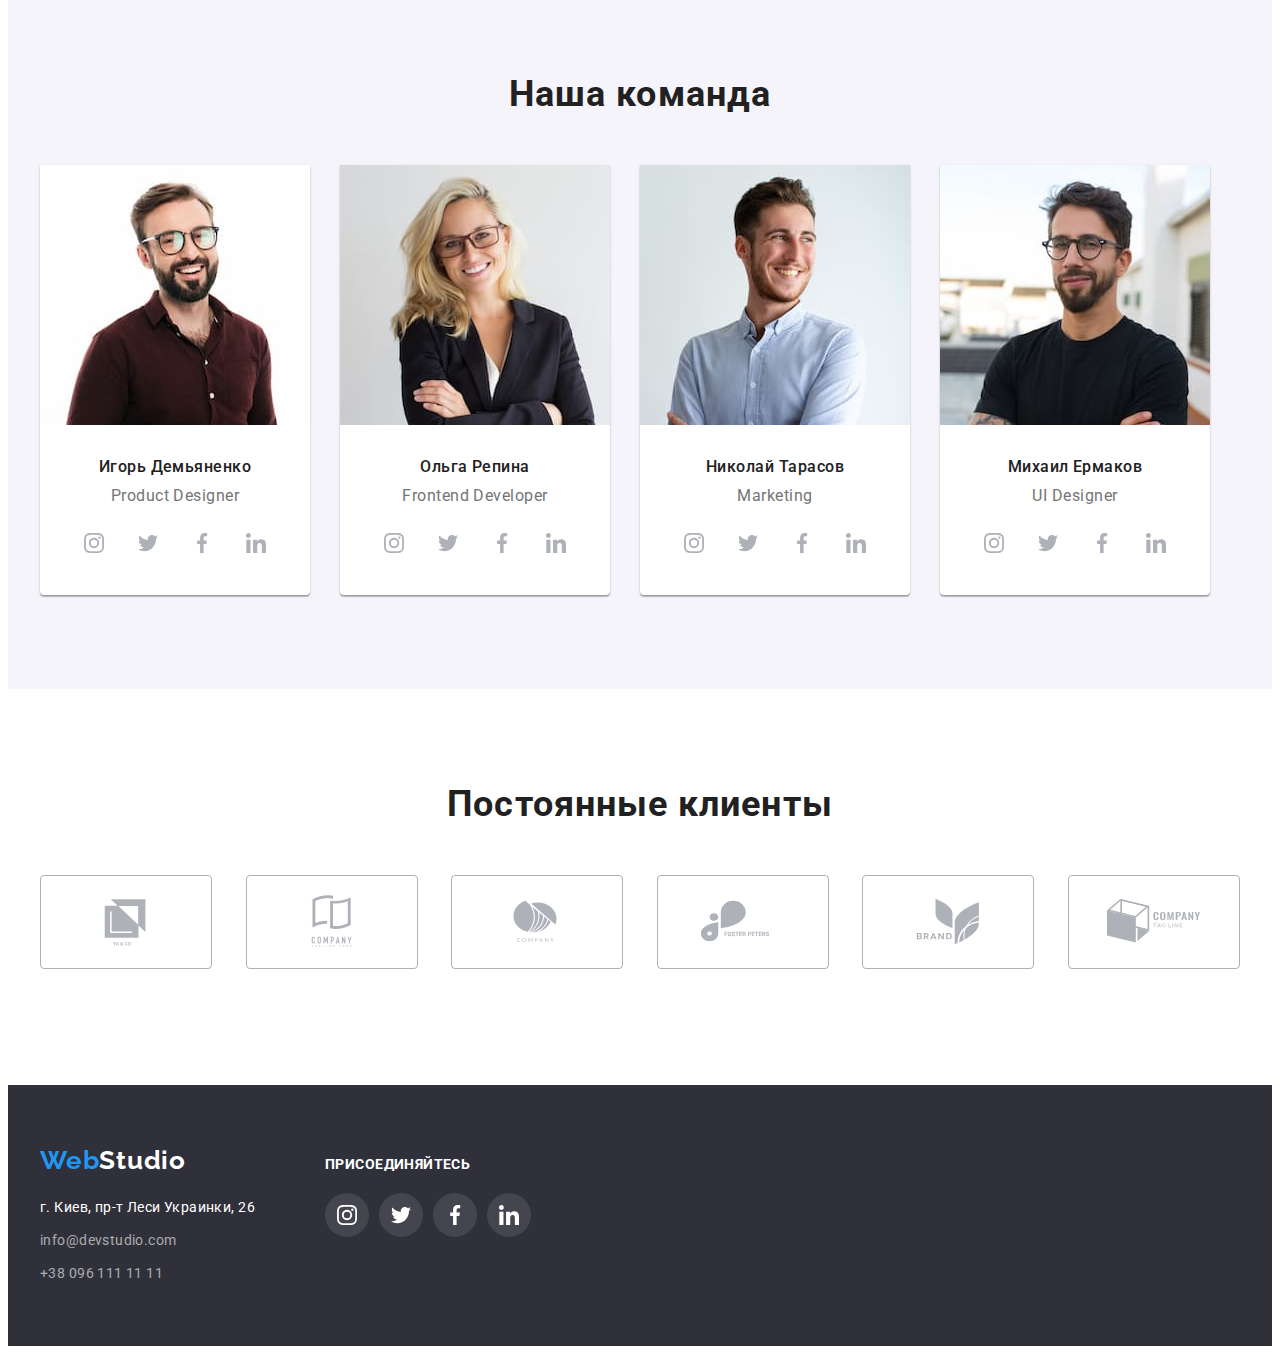
==== commit a5a12d98: "v8" ====
--- a/index.html
+++ b/index.html
@@ -82,6 +82,12 @@
           <h2 class="benefits-section-title">Наши преимущества</h2>
           <ul class="list benefits-list">
             <li class="benefits-item">
+              <div class="icon-box">
+                <svg class="benefits-icon" width="70" heigth="70">
+                  <use href="./images/sprite.svg#icon-antenna"></use>
+                </svg>
+              </div>
+              
               <h3 class="subtitle">Внимание к деталям</h3>
               <p class="text">
                 Идейные соображения, а также начало повседневной работы по
@@ -89,6 +95,11 @@
               </p>
             </li>
             <li class="benefits-item">
+              <div class="icon-box">
+                <svg class="benefits-icon" width="70" heigth="70">
+                  <use href="./images/sprite.svg#icon-clock"></use>
+                </svg>
+              </div>
               <h3 class="subtitle">Пунктуальность</h3>
               <p class="text">
                 Задача организации, в особенности же рамки и место обучения
@@ -96,6 +107,11 @@
               </p>
             </li>
             <li class="benefits-item">
+              <div class="icon-box">
+                <svg class="benefits-icon" width="70" heigth="70">
+                  <use href="./images/sprite.svg#icon-diagram"></use>
+                </svg>
+              </div>
               <h3 class="subtitle">Планирование</h3>
               <p class="text">
                 Равным образом консультация с широким активом в значительной
@@ -103,6 +119,11 @@
               </p>
             </li>
             <li class="benefits-item">
+              <div class="icon-box">
+                <svg class="benefits-icon" width="70" heigth="70">
+                  <use href="./images/sprite.svg#icon-astronaut"></use>
+                </svg>
+              </div>
               <h3 class="subtitle">Современные технологии</h3>
               <p class="text">
                 Значимость этих проблем настолько очевидна, что реализация
--- a/css/styles.css
+++ b/css/styles.css
@@ -111,7 +111,7 @@
 
 .contakts-link,
 .navigation-link {
-  display: block;
+  display: flex;
   padding-top: 32px;
   padding-bottom: 32px;
 
@@ -121,7 +121,7 @@
 }
 
 .navigation-activ {
-  display: block;
+  display: flex;
   padding-top: 32px;
   padding-bottom: 32px;
 
@@ -134,6 +134,8 @@
 
 .contakts {
   display: flex;
+  align-items: center;
+  justify-content: center;
   margin-left: auto;
 }
 
@@ -158,8 +160,9 @@
 }
 
 .contakts-icon {
-margin-right: 10px;
-fill: currentColor;
+  height: 16px;
+  margin-right: 10px;
+  fill: currentColor;
 }
 
 /*Герой*/
@@ -175,7 +178,6 @@
   background-image: url(../images/fon/fon.jpg);
   background-repeat: no-repeat;
   background-position: center;
-  
 }
 
 .hero-title {
@@ -236,6 +238,19 @@
   margin-right: 0;
 }
 
+.icon-box {
+  display: flex;
+  align-items: center;
+  justify-content: center;
+  width: 270px;
+  height: 120px;
+  background: #f5f4fa;
+  border-radius: 4px;
+}
+
+.benefits-icon {
+}
+
 .section-title {
   text-align: center;
   margin-bottom: 50px;
@@ -342,30 +357,27 @@
   align-items: center;
   width: 44px;
   height: 44px;
-  background-color: #ffffff ;
+  background-color: #ffffff;
   border-radius: 50%;
 }
 
 .socials-link:hover .socials-icon,
 .socials-link:focus .socials-icon {
-  fill: #FFFFFF;  
+  fill: #ffffff;
 }
 
 .socials-link:hover,
 .socials-link:focus {
-background-color: #2196F3;
+  background-color: #2196f3;
 }
 
 .socials-item:not(:last-child) {
-  margin-right: 10px ;
+  margin-right: 10px;
 }
 
 .socials-icon {
-  fill: #AFB1B8;
-}
-
-
-
+  fill: #afb1b8;
+}
 
 /*Контент портфолио*/
 
@@ -471,13 +483,13 @@
 
 .clients-section {
   padding-top: 94px;
-  padding-bottom: 116px;    
+  padding-bottom: 116px;
 }
 
 .clients-list {
   display: flex;
- align-items: center;
- justify-content: center;
+  align-items: center;
+  justify-content: center;
 }
 
 .clients-item:not(:last-child) {
@@ -491,44 +503,37 @@
   width: 170px;
   height: 92px;
 
-  border: 1px solid #AFB1B8;
-    border-radius: 4px;
+  border: 1px solid #afb1b8;
+  border-radius: 4px;
 }
 
 .clients-icon {
-  fill:#AFB1B8 ;
-}
-
+  fill: #afb1b8;
+}
 
 .clients-link:hover,
-.clients-link:focus  {
-  border-color: #2196F3;
-}
-
+.clients-link:focus {
+  border-color: #2196f3;
+}
 
 .clients-link:focus .clients-icon,
 .clients-link:hover .clients-icon {
   fill: #2196f3;
 }
 
-
 /*Подвал*/
 
 .footer {
-  
   padding-top: 60px;
   padding-bottom: 60px;
   background-color: var(--dark-bg-cl);
-  
 }
 
 .foot-cont {
   display: flex;
- 
-}
-
-
-.footer-cont {  
+}
+
+.footer-cont {
   margin-right: 70px;
 }
 
@@ -578,26 +583,23 @@
 
 .connect {
   padding-top: 12px;
- display: block;
-
+  display: block;
 }
 
 .connect-name {
-  
   margin-bottom: 20px;
   font-weight: 700;
   font-size: 14px;
   line-height: 1.14;
   letter-spacing: 0.03em;
   text-transform: uppercase;
-  color: #FFFFFF;
+  color: #ffffff;
 }
 
 /*socials icons*/
 .connect-list {
   display: flex;
   align-items: center;
-  
 }
 
 .connect-link {
@@ -612,12 +614,12 @@
 
 .connect-link:hover .socials-icon,
 .connect-link:focus .socials-icon {
-  fill: #FFFFFF;
+  fill: #ffffff;
 }
 
 .connect-link:hover,
 .connect-link:focus {
-  background-color: #2196F3;
+  background-color: #2196f3;
 }
 
 .connect-item:not(:last-child) {
@@ -625,5 +627,5 @@
 }
 
 .connect-icon {
-  fill: #FFFFFF;
-}
+  fill: #ffffff;
+}
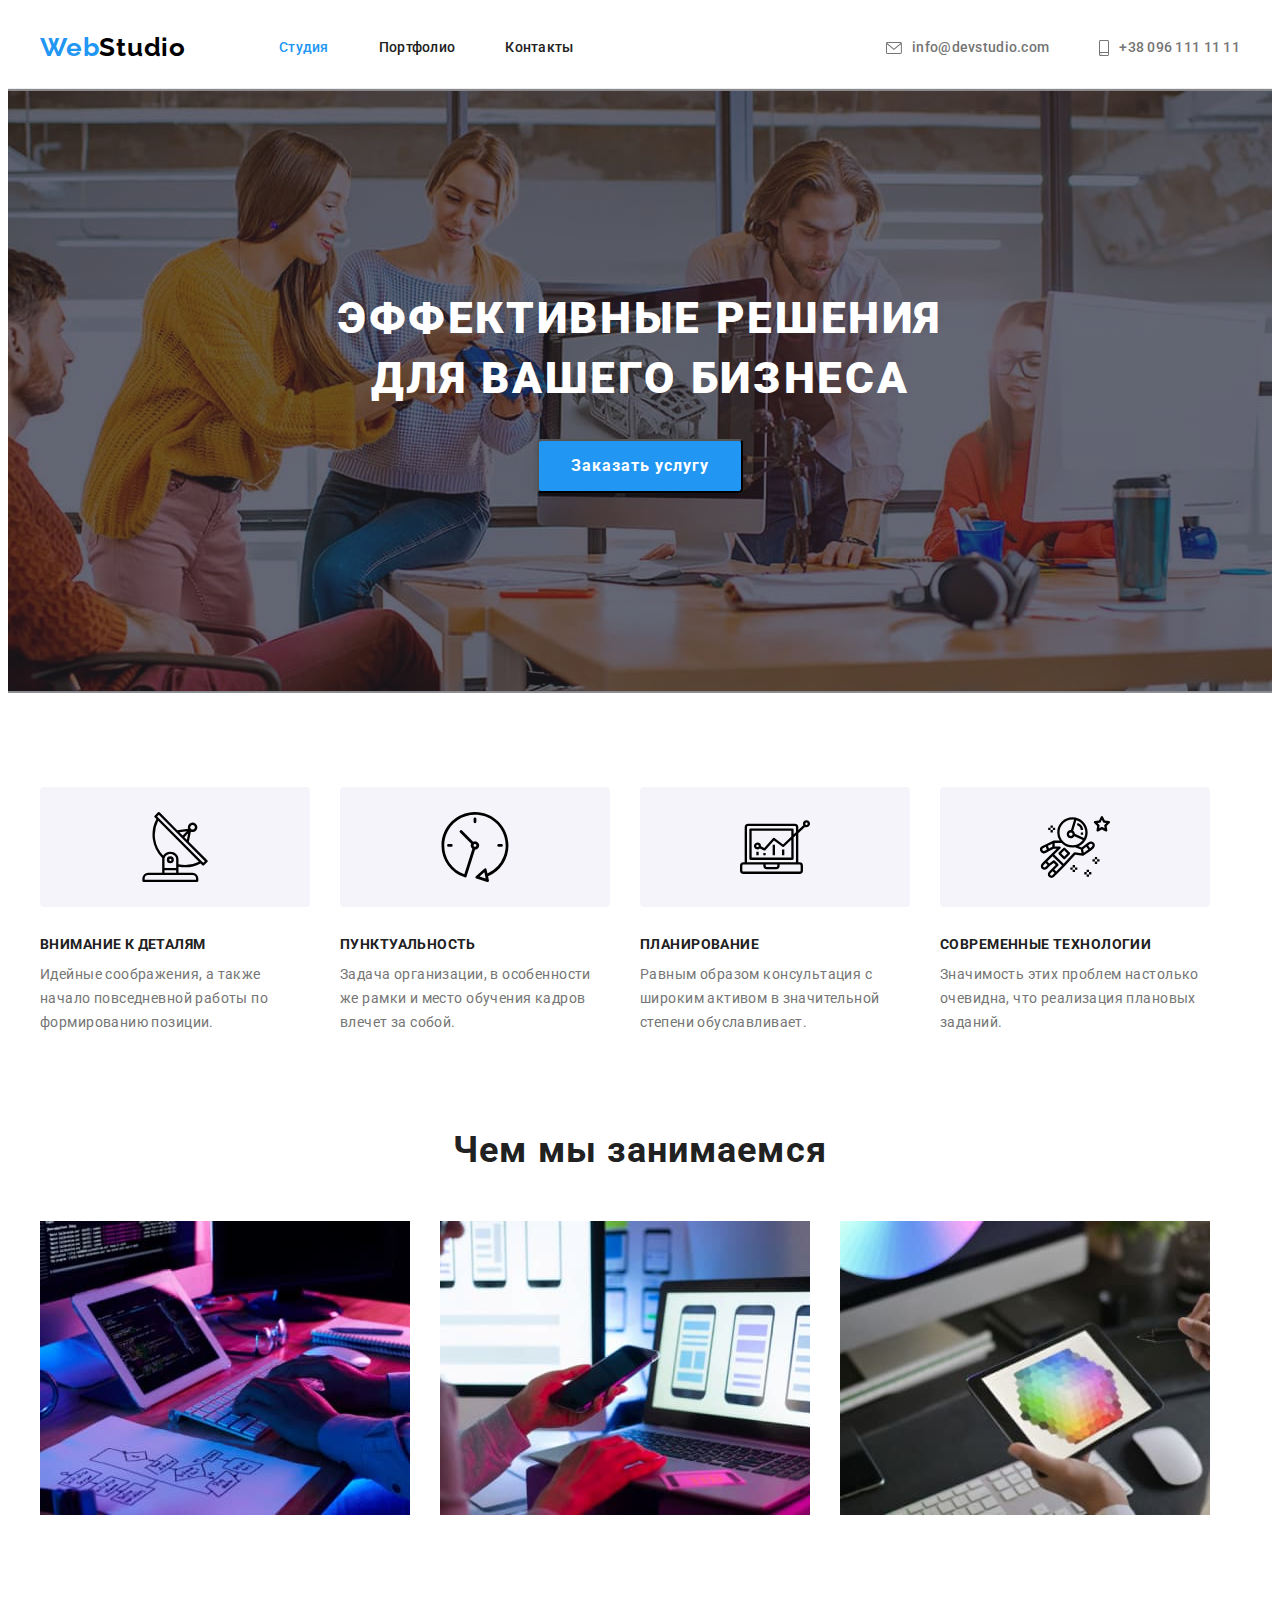
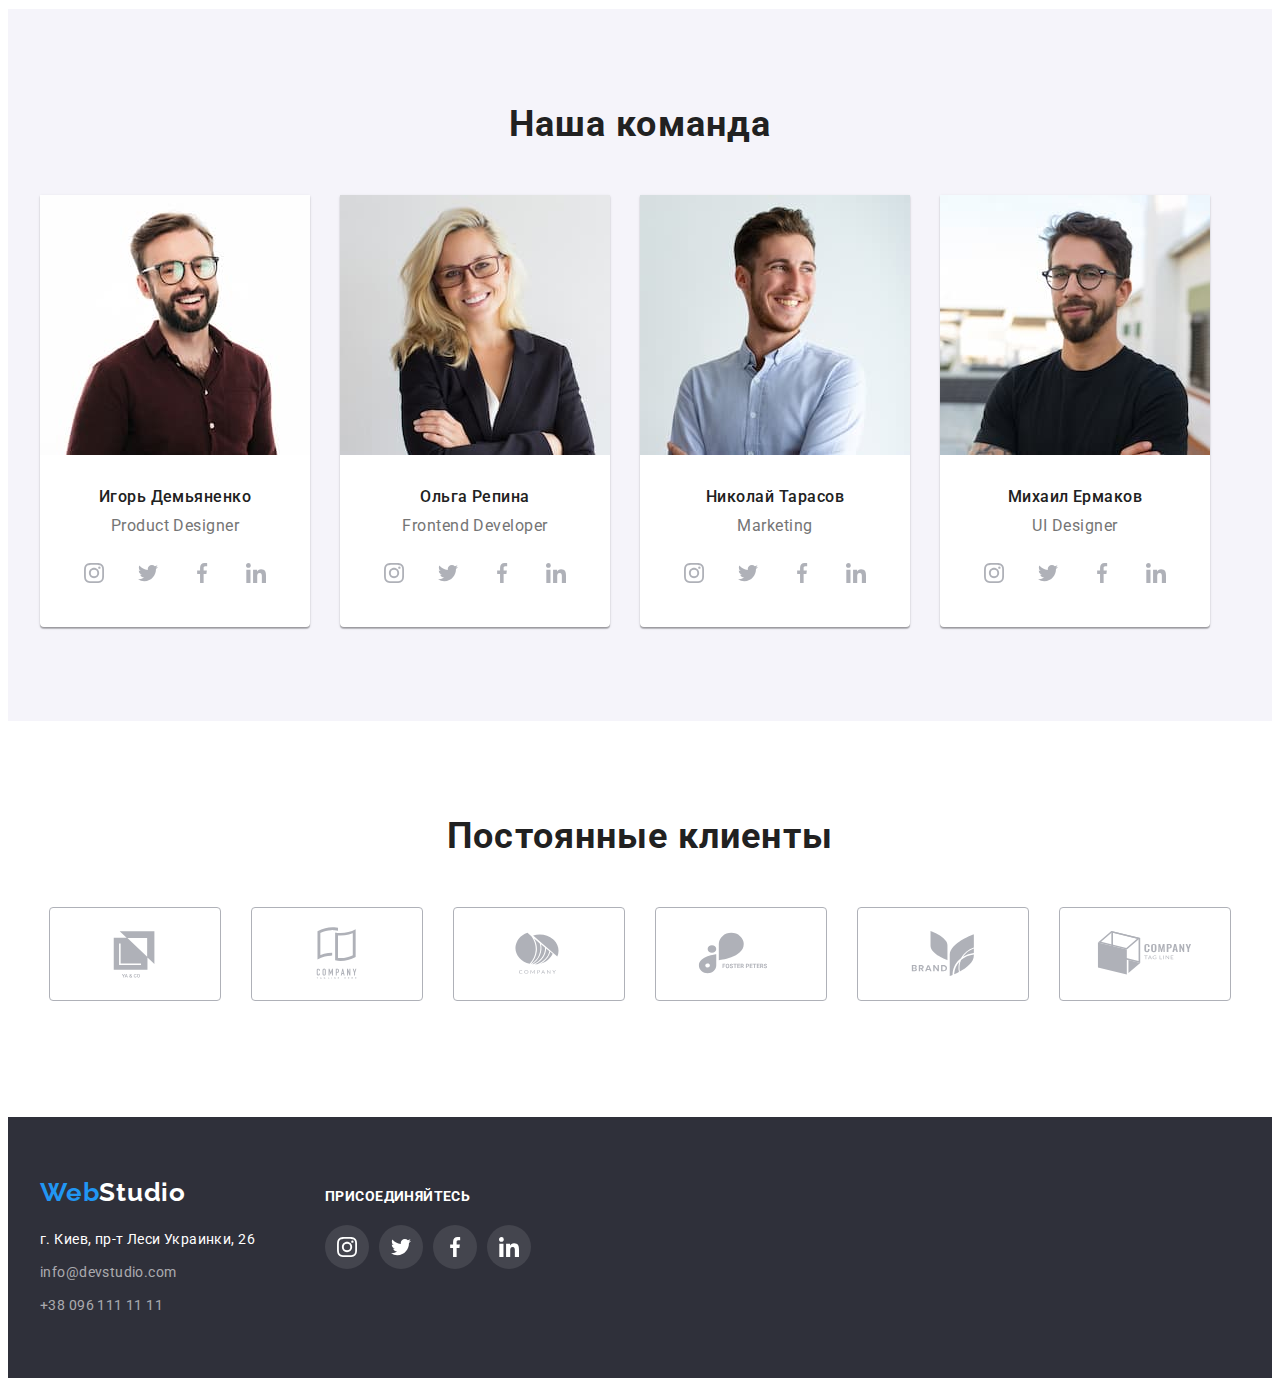
==== commit 9a13aa9a: "v10" ====
--- a/index.html
+++ b/index.html
@@ -52,14 +52,14 @@
         <ul class="list contakts">
           <li class="contakts-item">
             <a class="link contakts-link" href="mailto:info@devstudio.com"
-              > <svg class="contakts-icon" width="16" heigth="12">
+              > <svg class="contakts-icon" width="16" height="12">
                 <use href="./images/sprite.svg#icon-envelope"></use>
               </svg> info@devstudio.com</a
             >
           </li>
           <li class="contakts-item">
             <a class="link contakts-link" href="tel:+380961111111"
-              > <svg class="contakts-icon" width="10" heigth="16">
+              > <svg class="contakts-icon" width="10" height="16">
                 <use href="./images/sprite.svg#icon-smartphone"></use>
               </svg>+38 096 111 11 11</a
             >
@@ -83,7 +83,7 @@
           <ul class="list benefits-list">
             <li class="benefits-item">
               <div class="icon-box">
-                <svg class="benefits-icon" width="70" heigth="70">
+                <svg class="benefits-icon" width="70" height="70">
                   <use href="./images/sprite.svg#icon-antenna"></use>
                 </svg>
               </div>
@@ -96,7 +96,7 @@
             </li>
             <li class="benefits-item">
               <div class="icon-box">
-                <svg class="benefits-icon" width="70" heigth="70">
+                <svg class="benefits-icon" width="70" height="70">
                   <use href="./images/sprite.svg#icon-clock"></use>
                 </svg>
               </div>
@@ -108,7 +108,7 @@
             </li>
             <li class="benefits-item">
               <div class="icon-box">
-                <svg class="benefits-icon" width="70" heigth="70">
+                <svg class="benefits-icon" width="70" height="70">
                   <use href="./images/sprite.svg#icon-diagram"></use>
                 </svg>
               </div>
@@ -120,7 +120,7 @@
             </li>
             <li class="benefits-item">
               <div class="icon-box">
-                <svg class="benefits-icon" width="70" heigth="70">
+                <svg class="benefits-icon" width="70" height="70">
                   <use href="./images/sprite.svg#icon-astronaut"></use>
                 </svg>
               </div>
@@ -176,37 +176,37 @@
               <div class="avatar-name">
                 <h3 class="avatar">Игорь Демьяненко</h3>
                 <p lang="en" class="profession">Product Designer</p>
-              </div>
-              <ul class="socials list">
-                <li class="socials-item">
-                  <a class="socials-link link" href="target_blank" rel="noopener noreferrer" aria-label="иконка ">
-                    <svg class="socials-icon"  width="20" height="20">
-                      <use href="./images/sprite.svg#icon-instagram"></use>
-                    </svg>
-                  </a>
-                </li>
-                <li class="socials-item">
-                  <a class="socials-link link" href="target_blank" rel="noopener noreferrer" aria-label="иконка ">
-                    <svg class="socials-icon" width="20" height="20">
-                      <use href="./images/sprite.svg#icon-twitter"></use>
-                    </svg>
-                  </a>
-                </li>
-                <li class="socials-item">
-                  <a class="socials-link link" href="target_blank" rel="noopener noreferrer" aria-label="иконка ">
-                    <svg class="socials-icon" width="20" height="20">
-                      <use href="./images/sprite.svg#icon-facebook"></use>
-                    </svg>
-                  </a>
-                </li>
-                <li class="socials-item">
-                  <a class="socials-link link" href="target_blank" rel="noopener noreferrer" aria-label="иконка ">
-                    <svg class="socials-icon" width="20" height="20">
-                      <use href="./images/sprite.svg#icon-linkedin"></use>
-                    </svg>
-                  </a>
-                </li>
-              </ul>
+                <ul class="socials list">
+                  <li class="socials-item">
+                    <a class="socials-link link" href="target_blank" rel="noopener noreferrer" aria-label="иконка ">
+                      <svg class="socials-icon" width="20" height="20">
+                        <use href="./images/sprite.svg#icon-instagram"></use>
+                      </svg>
+                    </a>
+                  </li>
+                  <li class="socials-item">
+                    <a class="socials-link link" href="target_blank" rel="noopener noreferrer" aria-label="иконка ">
+                      <svg class="socials-icon" width="20" height="20">
+                        <use href="./images/sprite.svg#icon-twitter"></use>
+                      </svg>
+                    </a>
+                  </li>
+                  <li class="socials-item">
+                    <a class="socials-link link" href="target_blank" rel="noopener noreferrer" aria-label="иконка ">
+                      <svg class="socials-icon" width="20" height="20">
+                        <use href="./images/sprite.svg#icon-facebook"></use>
+                      </svg>
+                    </a>
+                  </li>
+                  <li class="socials-item">
+                    <a class="socials-link link" href="target_blank" rel="noopener noreferrer" aria-label="иконка ">
+                      <svg class="socials-icon" width="20" height="20">
+                        <use href="./images/sprite.svg#icon-linkedin"></use>
+                      </svg>
+                    </a>
+                  </li>
+                </ul>
+              </div>              
             </li>
             <li class="personal-item">
               <img
@@ -217,37 +217,37 @@
               <div class="avatar-name">
                 <h3 class="avatar">Ольга Репина</h3>
                 <p lang="en" class="profession">Frontend Developer</p>
-              </div>
-              <ul class="socials list">
-                <li class="socials-item">
-                  <a class="socials-link link" href="target_blank" rel="noopener noreferrer" aria-label="иконка ">
-                    <svg class="socials-icon" width="20" height="20">
-                      <use href="./images/sprite.svg#icon-instagram"></use>
-                    </svg>
-                  </a>
-                </li>
-                <li class="socials-item">
-                  <a class="socials-link link" href="target_blank" rel="noopener noreferrer" aria-label="иконка ">
-                    <svg class="socials-icon" width="20" height="20">
-                      <use href="./images/sprite.svg#icon-twitter"></use>
-                    </svg>
-                  </a>
-                </li>
-                <li class="socials-item">
-                  <a class="socials-link link" href="target_blank" rel="noopener noreferrer" aria-label="иконка ">
-                    <svg class="socials-icon" width="20" height="20">
-                      <use href="./images/sprite.svg#icon-facebook"></use>
-                    </svg>
-                  </a>
-                </li>
-                <li class="socials-item">
-                  <a class="socials-link link" href="target_blank" rel="noopener noreferrer" aria-label="иконка ">
-                    <svg class="socials-icon" width="20" height="20">
-                      <use href="./images/sprite.svg#icon-linkedin"></use>
-                    </svg>
-                  </a>
-                </li>
-              </ul>
+                <ul class="socials list">
+                  <li class="socials-item">
+                    <a class="socials-link link" href="target_blank" rel="noopener noreferrer" aria-label="иконка ">
+                      <svg class="socials-icon" width="20" height="20">
+                        <use href="./images/sprite.svg#icon-instagram"></use>
+                      </svg>
+                    </a>
+                  </li>
+                  <li class="socials-item">
+                    <a class="socials-link link" href="target_blank" rel="noopener noreferrer" aria-label="иконка ">
+                      <svg class="socials-icon" width="20" height="20">
+                        <use href="./images/sprite.svg#icon-twitter"></use>
+                      </svg>
+                    </a>
+                  </li>
+                  <li class="socials-item">
+                    <a class="socials-link link" href="target_blank" rel="noopener noreferrer" aria-label="иконка ">
+                      <svg class="socials-icon" width="20" height="20">
+                        <use href="./images/sprite.svg#icon-facebook"></use>
+                      </svg>
+                    </a>
+                  </li>
+                  <li class="socials-item">
+                    <a class="socials-link link" href="target_blank" rel="noopener noreferrer" aria-label="иконка ">
+                      <svg class="socials-icon" width="20" height="20">
+                        <use href="./images/sprite.svg#icon-linkedin"></use>
+                      </svg>
+                    </a>
+                  </li>
+                </ul>
+              </div>              
             </li>
             <li class="personal-item">
               <img
@@ -258,37 +258,37 @@
               <div class="avatar-name">
                 <h3 class="avatar">Николай Тарасов</h3>
                 <p lang="en" class="profession">Marketing</p>
-              </div>
-              <ul class="socials list">
-                <li class="socials-item">
-                  <a class="socials-link link" href="target_blank" rel="noopener noreferrer" aria-label="иконка ">
-                    <svg class="socials-icon" width="20" height="20">
-                      <use href="./images/sprite.svg#icon-instagram"></use>
-                    </svg>
-                  </a>
-                </li>
-                <li class="socials-item">
-                  <a class="socials-link link" href="target_blank" rel="noopener noreferrer" aria-label="иконка ">
-                    <svg class="socials-icon" width="20" height="20">
-                      <use href="./images/sprite.svg#icon-twitter"></use>
-                    </svg>
-                  </a>
-                </li>
-                <li class="socials-item">
-                  <a class="socials-link link" href="target_blank" rel="noopener noreferrer" aria-label="иконка ">
-                    <svg class="socials-icon" width="20" height="20">
-                      <use href="./images/sprite.svg#icon-facebook"></use>
-                    </svg>
-                  </a>
-                </li>
-                <li class="socials-item">
-                  <a class="socials-link link" href="target_blank" rel="noopener noreferrer" aria-label="иконка ">
-                    <svg class="socials-icon" width="20" height="20">
-                      <use href="./images/sprite.svg#icon-linkedin"></use>
-                    </svg>
-                  </a>
-                </li>
-              </ul>
+                <ul class="socials list">
+                  <li class="socials-item">
+                    <a class="socials-link link" href="target_blank" rel="noopener noreferrer" aria-label="иконка ">
+                      <svg class="socials-icon" width="20" height="20">
+                        <use href="./images/sprite.svg#icon-instagram"></use>
+                      </svg>
+                    </a>
+                  </li>
+                  <li class="socials-item">
+                    <a class="socials-link link" href="target_blank" rel="noopener noreferrer" aria-label="иконка ">
+                      <svg class="socials-icon" width="20" height="20">
+                        <use href="./images/sprite.svg#icon-twitter"></use>
+                      </svg>
+                    </a>
+                  </li>
+                  <li class="socials-item">
+                    <a class="socials-link link" href="target_blank" rel="noopener noreferrer" aria-label="иконка ">
+                      <svg class="socials-icon" width="20" height="20">
+                        <use href="./images/sprite.svg#icon-facebook"></use>
+                      </svg>
+                    </a>
+                  </li>
+                  <li class="socials-item">
+                    <a class="socials-link link" href="target_blank" rel="noopener noreferrer" aria-label="иконка ">
+                      <svg class="socials-icon" width="20" height="20">
+                        <use href="./images/sprite.svg#icon-linkedin"></use>
+                      </svg>
+                    </a>
+                  </li>
+                </ul>
+              </div>              
             </li>
             <li class="personal-item">
               <img
@@ -299,37 +299,37 @@
               <div class="avatar-name">
                 <h3 class="avatar">Михаил Ермаков</h3>
                 <p lang="en" class="profession">UI Designer</p>
-              </div>
-              <ul class="socials list">
-                <li class="socials-item">
-                  <a class="socials-link link" href="target_blank" rel="noopener noreferrer" aria-label="иконка ">
-                    <svg class="socials-icon" width="20" height="20">
-                      <use href="./images/sprite.svg#icon-instagram"></use>
-                    </svg>
-                  </a>
-                </li>
-                <li class="socials-item">
-                  <a class="socials-link link" href="target_blank" rel="noopener noreferrer" aria-label="иконка ">
-                    <svg class="socials-icon" width="20" height="20">
-                      <use href="./images/sprite.svg#icon-twitter"></use>
-                    </svg>
-                  </a>
-                </li>
-                <li class="socials-item">
-                  <a class="socials-link link" href="target_blank" rel="noopener noreferrer" aria-label="иконка ">
-                    <svg class="socials-icon" width="20" height="20">
-                      <use href="./images/sprite.svg#icon-facebook"></use>
-                    </svg>
-                  </a>
-                </li>
-                <li class="socials-item">
-                  <a class="socials-link link" href="target_blank" rel="noopener noreferrer" aria-label="иконка ">
-                    <svg class="socials-icon" width="20" height="20">
-                      <use href="./images/sprite.svg#icon-linkedin"></use>
-                    </svg>
-                  </a>
-                </li>
-              </ul>
+                <ul class="socials list">
+                  <li class="socials-item">
+                    <a class="socials-link link" href="target_blank" rel="noopener noreferrer" aria-label="иконка ">
+                      <svg class="socials-icon" width="20" height="20">
+                        <use href="./images/sprite.svg#icon-instagram"></use>
+                      </svg>
+                    </a>
+                  </li>
+                  <li class="socials-item">
+                    <a class="socials-link link" href="target_blank" rel="noopener noreferrer" aria-label="иконка ">
+                      <svg class="socials-icon" width="20" height="20">
+                        <use href="./images/sprite.svg#icon-twitter"></use>
+                      </svg>
+                    </a>
+                  </li>
+                  <li class="socials-item">
+                    <a class="socials-link link" href="target_blank" rel="noopener noreferrer" aria-label="иконка ">
+                      <svg class="socials-icon" width="20" height="20">
+                        <use href="./images/sprite.svg#icon-facebook"></use>
+                      </svg>
+                    </a>
+                  </li>
+                  <li class="socials-item">
+                    <a class="socials-link link" href="target_blank" rel="noopener noreferrer" aria-label="иконка ">
+                      <svg class="socials-icon" width="20" height="20">
+                        <use href="./images/sprite.svg#icon-linkedin"></use>
+                      </svg>
+                    </a>
+                  </li>
+                </ul>
+              </div>              
             </li>
           </ul>
         </div>
@@ -340,32 +340,32 @@
           <h2 class="section-title">Постоянные клиенты</h2>
           <ul class="clients-list list">
             <li class="clients-item">
-              <a class="clients-link" href=""><svg class="clients-icon" width="106" heigth="60">
+              <a class="clients-link" href=""><svg class="clients-icon" width="106" height="60">
                 <use href="./images/sprite.svg#icon-yaco"></use>
               </svg></a>
             </li>
             <li class="clients-item">
-              <a class="clients-link" href=""><svg class="clients-icon" width="106" heigth="60">
+              <a class="clients-link" href=""><svg class="clients-icon" width="106" height="60">
                   <use href="./images/sprite.svg#icon-companytaglinehere"></use>
                 </svg></a>
             </li>
             <li class="clients-item">
-              <a class="clients-link" href=""><svg class="clients-icon" width="106" heigth="60">
+              <a class="clients-link" href=""><svg class="clients-icon" width="106" height="60">
                   <use href="./images/sprite.svg#icon-company"></use>
                 </svg></a>
             </li>
             <li class="clients-item">
-              <a class="clients-link" href=""><svg class="clients-icon" width="106" heigth="60">
+              <a class="clients-link" href=""><svg class="clients-icon" width="106" height="60">
                   <use href="./images/sprite.svg#icon-fosterpeters"></use>
                 </svg></a>
             </li>
             <li class="clients-item">
-              <a class="clients-link" href=""><svg class="clients-icon" width="106" heigth="60">
+              <a class="clients-link" href=""><svg class="clients-icon" width="106" height="60">
                   <use href="./images/sprite.svg#icon-brand"></use>
                 </svg></a>
             </li>
             <li class="clients-item">
-              <a class="clients-link" href=""><svg class="clients-icon" width="106" heigth="60">
+              <a class="clients-link" href=""><svg class="clients-icon" width="106" height="60">
                   <use href="./images/sprite.svg#icon-companytagline"></use>
                 </svg></a>
             </li>
--- a/css/styles.css
+++ b/css/styles.css
@@ -160,7 +160,7 @@
 }
 
 .contakts-icon {
-  height: 16px;
+ 
   margin-right: 10px;
   fill: currentColor;
 }
@@ -174,8 +174,8 @@
   padding-top: 200px;
   padding-bottom: 200px;
   text-align: center;
-  background-color: var(--dark-bg-cl);
-  background-image: url(../images/fon/fon.jpg);
+  background-color: #C4C4C4;
+  background-image: linear-gradient(rgba(47, 48, 58, 0.4), rgba(47, 48, 58, 0.4)), url(../images/fon/fon.jpg);
   background-repeat: no-repeat;
   background-position: center;
 }
@@ -239,10 +239,10 @@
 }
 
 .icon-box {
-  display: flex;
-  align-items: center;
-  justify-content: center;
-  width: 270px;
+  margin-bottom: 30px;
+  display: flex;
+  align-items: center;
+  justify-content: center;  
   height: 120px;
   background: #f5f4fa;
   border-radius: 4px;
@@ -322,7 +322,7 @@
 
 .avatar-name {
   padding-top: 32px;
-  padding-bottom: 16px;
+  padding-bottom: 32px;
 }
 
 .avatar {
@@ -336,6 +336,7 @@
 }
 
 .profession {
+  margin-bottom: 16px;
   text-align: center;
   font-size: 16px;
   line-height: 1.19;
@@ -347,8 +348,7 @@
 .socials {
   display: flex;
   justify-content: center;
-  align-items: center;
-  margin-bottom: 30px;
+  align-items: center;  
 }
 
 .socials-link {
@@ -493,7 +493,7 @@
 }
 
 .clients-item:not(:last-child) {
-  margin-right: auto;
+  margin-right: 30px;
 }
 
 .clients-link {
@@ -531,6 +531,7 @@
 
 .foot-cont {
   display: flex;
+  align-items: baseline;
 }
 
 .footer-cont {
@@ -582,7 +583,6 @@
 }
 
 .connect {
-  padding-top: 12px;
   display: block;
 }
 
